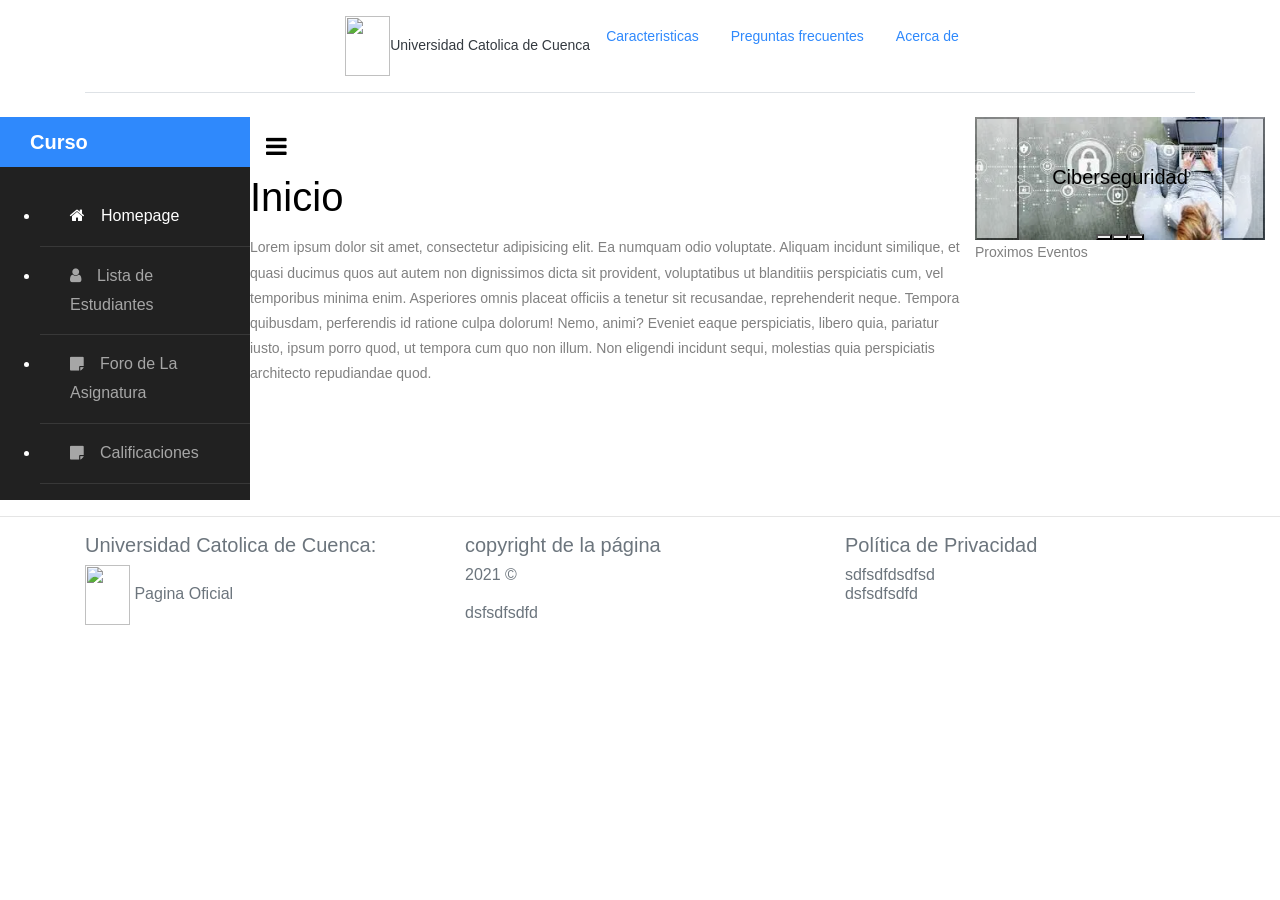
==== index2.html @ 528bb15d "commit 1 Traspaso del Proyecto a otro repositorio" ====
<!DOCTYPE html>
<html>

<head>
    <meta charset="utf-8">
    <meta http-equiv="X-UA-Compatible" content="IE=edge">
    <title></title>
    <meta name="description" content="">
    <meta name="viewport" content="width=device-width, initial-scale=1">
    <link rel="stylesheet" href="">
    <link rel="stylesheet" href="css/bootstrap.min.css">
    <script src="https://cdn.jsdelivr.net/npm/bootstrap@5.0.1/dist/js/bootstrap.bundle.min.js"
        integrity="sha384-gtEjrD/SeCtmISkJkNUaaKMoLD0//ElJ19smozuHV6z3Iehds+3Ulb9Bn9Plx0x4"
        crossorigin="anonymous"></script>
    <script src="js/jquery-1.12.4.js"> </script>
    <script src="js/jquery-3.6.0.js"> </script>
    <script src="js/jquery-ui.js"> </script>
    <script src="js/jquery.min.js"> </script>
    <link rel="stylesheet" href="css/jquery-ui.css">
    <script src="js/principal.js"> </script>
    <link rel="stylesheet" href="recursos/imagenes/">

    <link rel="stylesheet" href="https://stackpath.bootstrapcdn.com/font-awesome/4.7.0/css/font-awesome.min.css">
    <link rel="stylesheet" href="css/style.css">
    <style>
        .bd-placeholder-img {
            font-size: 1.125rem;
            text-anchor: middle;
            -webkit-user-select: none;
            -moz-user-select: none;
            user-select: none;
        }

        @media (min-width: 768px) {
            .bd-placeholder-img-lg {
                font-size: 3.5rem;
            }
        }
    </style>
    <link href="css/bootstrap-datetimepicker.min.css" rel="stylesheet">
    <script src="js/bootstrap-datetimepicker.min.js"></script>
</head>
<!-- ------------------------------------------------------------------------------------------------------------- -->

<body>
    <!-- Encabezado tttttttttttttttttttttttttttttttttttttttttttttttttttttttttttttttttttttttttttttttttttttttttttttt-->
    <div class="container">
        <header class="d-flex flex-wrap justify-content-center py-3 mb-4 border-bottom">
            <a href="/" class="d-flex align-items-center mb-3 mb-md-0 me-md-auto text-dark text-decoration-none">
                <svg class="bi me-2" width="40" height="32">
                    <use xlink:href="#bootstrap"></use>
                </svg>
                <span class="fs-4">
                    <font style="vertical-align: inherit;">
                        <font style="vertical-align: inherit;"><img
                                src="https://www.ucacue.edu.ec/wp-content/uploads/2020/08/favicon.png" height="60"
                                width="45">Universidad Catolica de Cuenca</font>
                    </font>
                </span>
            </a>

            <ul class="nav nav-pills">
                <li class="nav-item"><a href="#" class="nav-link">
                        <font style="vertical-align: inherit;">
                            <font style="vertical-align: inherit;">Caracteristicas</font>
                        </font>
                    </a></li>
                <li class="nav-item"><a href="#" class="nav-link">
                        <font style="vertical-align: inherit;">
                            <font style="vertical-align: inherit;">Preguntas frecuentes</font>
                        </font>
                    </a></li>
                <li class="nav-item"><a href="#" class="nav-link">
                        <font style="vertical-align: inherit;">
                            <font style="vertical-align: inherit;">Acerca de</font>
                        </font>
                    </a></li>
            </ul>
        </header>
    </div>

    <!-- ttttttttttttttttttttttttttttttttttttttttttttttttttttttttttttttttttttttttttttttttttttttttttttttttttttttttttttttttttttttttt -->
    <!-- Partes de Cada columna -->
    <!-- Izquierda -->
    <div class="wrapper d-flex align-items-stretch">
        <nav id="sidebar">
            <div class="custom-menu">
                <button type="button" id="sidebarCollapse" class="btn btn-primary">
                    <i class="fa fa-bars"></i>
                    <span class="sr-only">Toggle Menu</span>
                </button>
            </div>
            <h1><a  class="logo">Curso</a></h1>


            <ul  class="tabs">
                <li class="active"><a href="#tab1"><span class="fa fa-home mr-3"></span><span class="tab-text">Homepage   </span></a></li>
                <li><a href="#tab2"><span class="fa fa-user mr-3"></span><span class="tab-text">Lista de Estudiantes</span></a></li>
                <li><a href="#tab3"><span class="fa fa-sticky-note mr-3"></span><span class="tab-text">Foro de La Asignatura</span></a></li>
                <li><a href="#tab4"><span class="fa fa-sticky-note mr-3"></span><span class="tab-text">Calificaciones</span></a></li>


            </ul>
        </nav>

        <!-- Segunda Columna ffffffffffffffffffffffffffffffffffffffffffffffffffffffffffffffffffffffffffffffffffffffffff  -->

        <div class="wrap">

        <!--INFORMACION DE LA PAGINAAAAAAAAAA -->
            <div class="secciones" >
                <article id="tab1">
                    <br></br>
                    <h1>Inicio</h1>
                    <p>Lorem ipsum dolor sit amet, consectetur adipisicing elit. Ea numquam odio voluptate. Aliquam
                        incidunt similique, et quasi ducimus quos aut autem non dignissimos dicta sit provident,
                        voluptatibus ut blanditiis perspiciatis cum, vel temporibus minima enim. Asperiores omnis
                        placeat officiis a tenetur sit recusandae, reprehenderit neque. Tempora quibusdam, perferendis
                        id ratione culpa dolorum! Nemo, animi? Eveniet eaque perspiciatis, libero quia, pariatur iusto,
                        ipsum porro quod, ut tempora cum quo non illum. Non eligendi incidunt sequi, molestias quia
                        perspiciatis architecto repudiandae quod.</p>
                </article>
                <article id="tab2">
                    <br></br>
                    <h1>Nosotros</h1>
                    <p>Lorem ipsum dolor sit amet, consectetur adipisicing elit. Vel voluptates unde, consequuntur
                        aliquid architecto rem numquam expedita minima dolorem pariatur recusandae, eius quod quia
                        aspernatur id impedit, tenetur! Aspernatur incidunt molestiae dolores animi ea praesentium ipsam
                        tenetur voluptas cupiditate perspiciatis eum nihil, natus exercitationem libero earum fuga
                        dignissimos impedit numquam, quasi, placeat officiis voluptates, ad reprehenderit fugiat? Fugiat
                        aperiam et magni, molestiae, numquam consectetur vitae sapiente cupiditate totam laboriosam
                        voluptate obcaecati, aliquam placeat? Suscipit dolores fuga laudantium sed, qui magni iusto
                        dolore quia. Quis fugit exercitationem porro. Rerum nihil omnis recusandae ratione fuga alias
                        eligendi, earum sunt veritatis praesentium eum perspiciatis. Molestias deserunt, iure neque
                        animi quod! Impedit reprehenderit cumque, numquam velit quae cum eius quidem similique
                        laudantium hic deleniti!</p>
                </article>
                <article id="tab3">
                    <br></br>
                    <h1>Servicios</h1>
                    <p>Lorem ipsum dolor sit amet, consectetur adipisicing elit. Ea numquam odio voluptate. Aliquam
                        incidunt similique, et quasi ducimus quos aut autem non dignissimos dicta sit provident,
                        voluptatibus ut blanditiis perspiciatis cum, vel temporibus minima enim. Asperiores omnis
                        placeat officiis a tenetur sit recusandae, reprehenderit neque. Tempora quibusdam, perferendis
                        id ratione culpa dolorum! Nemo, animi?</p><br>
                    <p>Lorem ipsum dolor sit amet, consectetur adipisicing elit. Voluptatum dignissimos at esse, ipsum
                        rerum assumenda nisi obcaecati! Aliquam iure voluptatem incidunt, explicabo sit labore,
                        perferendis eius ad vel quia. Praesentium, doloribus. Quisquam provident nostrum totam itaque
                        debitis, minima, tempore dolores!</p>
                </article>
                <article id="tab4">
                    <br></br>
                    <h1>Blog</h1>
                    <p>Lorem ipsum dolor sit amet, consectetur adipisicing elit. Ea numquam odio voluptate. Aliquam
                        incidunt similique, et quasi ducimus quos aut autem non dignissimos dicta sit provident,
                        voluptatibus ut blanditiis perspiciatis cum, vel temporibus minima enim. Asperiores omnis
                        placeat officiis a tenetur sit recusandae, reprehenderit neque. Tempora quibusdam, perferendis
                        id ratione culpa dolorum! Nemo, animi? Eveniet eaque perspiciatis, libero quia, pariatur iusto,
                        ipsum porro quod, ut tempora cum quo non illum. Non eligendi incidunt sequi, molestias quia
                        perspiciatis architecto repudiandae quod.</p><br>
                    <p>Lorem ipsum dolor sit amet, consectetur adipisicing elit. Ullam ipsa ducimus amet at cumque sed
                        numquam, explicabo impedit optio quas iste aperiam quidem ipsam rerum libero voluptatibus
                        perferendis officiis voluptatum!</p>
                </article>
            </div>
        </div>


        <!-- Tercera Columna ffffffffffffffffffffffffffffffffffffffffffffffffffffffffffffffffffffffffffffffffffffffffff  -->
        <div class="col-3">
            <!-- Carrucel:  Links e Imagenes -->
            <div id="carouselExampleCaptions" class="carousel slide" data-bs-ride="carousel">
                <div class="carousel-indicators">
                    <button type="button" data-bs-target="#carouselExampleCaptions" data-bs-slide-to="0" class="active"
                        aria-current="true" aria-label="Slide 1"></button>
                    <button type="button" data-bs-target="#carouselExampleCaptions" data-bs-slide-to="1"
                        aria-label="Slide 2"></button>
                    <button type="button" data-bs-target="#carouselExampleCaptions" data-bs-slide-to="2"
                        aria-label="Slide 3"></button>
                </div>
                <div class="carousel-inner">
                    <div class="carousel-item active" data-bs-interval="10000">
                        <a href="http://r9.ieee.org/comsoc/wp-content/uploads/sites/68/2020/04/navarro_ciberseguridad_ciencia_2018.pdf"
                            target="_blank"><img
                                src="[data-uri]"
                                class="d-block w-100" alt="..."></a>
                        <div class="carousel-caption d-none d-md-block">
                            <h5>Ciberseguridad</h5>
                        </div>
                    </div>
                    <div class="carousel-item" data-bs-interval="2000">
                        <a href="https://ieeespain.org/jornadas-retos-actuales-de-la-inteligencia-artificial/"
                            target="_blank"><img
                                src="https://th.bing.com/th/id/R2881dcb4fbe09cc530b147bb36dc9d39?rik=8UO0qzrAP2SElg&riu=http%3a%2f%2fwww.freelogovectors.net%2fwp-content%2fuploads%2f2016%2f12%2fieee-logo.png&ehk=FY8N7XouFHcx4sfWXLQ4HYFet0PRuOhEe8bM0%2b4Hl4o%3d&risl=&pid=ImgRaw"
                                class="d-block w-100" alt="..."></a>
                        <div class="carousel-caption d-none d-md-block">
                        </div>
                    </div>
                    <div class="carousel-item">
                        <a href="https://2021.ieee-itsc.org/" target="_blank"><img
                                src="[data-uri]"
                                class="d-block w-100" alt="..."></a>
                        <div class="carousel-caption d-none d-md-block">
                            <h5">Conference IEEE on Intelligent Transportation</h5>
                        </div>
                    </div>
                </div>
                <button class="carousel-control-prev" type="button" data-bs-target="#carouselExampleCaptions"
                    data-bs-slide="prev">
                    <span class="carousel-control-prev-icon" aria-hidden="true"></span>
                    <span class="visually-hidden">Previous</span>
                </button>
                <button class="carousel-control-next" type="button" data-bs-target="#carouselExampleCaptions"
                    data-bs-slide="next">
                    <span class="carousel-control-next-icon" aria-hidden="true"></span>
                    <span class="visually-hidden">Next</span>
                </button>
            </div>
            <!-- Carrucel:  Links e Imagenes -->
            <h7>
                Proximos Eventos
            </h7>


        </div>
    </div>
    <!-- Fin Columnas ffffffffffffffffffffffffffffffffffffffffffffffffffffffffffffffffffffffffffffffffffffffffff  -->
    </div>
    </div>


    <script src="js/jquery.min.js"></script>
    <script src="js/popper.js"></script>
    <script src="js/bootstrap.min.js"></script>
    <script src="js/main.js"></script>
</body>

<footer>
    <hr>
    <div class="container">
        <div class="row">
            <div class="col-xs-12 col-md-4">
                <h6 class="text-muted lead">Universidad Catolica de Cuenca:</h6>
                <h6 class="text-muted">
                    <a href="https://www.ucacue.edu.ec/"><img
                            src="https://www.ucacue.edu.ec/wp-content/uploads/2020/08/favicon.png" height="60"
                            width="45"></a>
                    Pagina Oficial<br>

                </h6>

            </div>
            <div class="col-xs-12 col-md-4">
                <h6 class="text-muted lead">copyright de la página</h6>
                <h6 class="text-muted">

                    2021 ©<br><br>
                    dsfsdfsdfd<br>
                </h6>
            </div>
            <div class="col-xs-12 col-md-4">
                <h6 class="text-muted lead">Política de Privacidad</h6>
                <h6 class="text-muted">

                    sdfsdfdsdfsd<br>
                    dsfsdfsdfd<br>
                </h6>
            </div>
        </div>
    </div>
</footer>

</html>
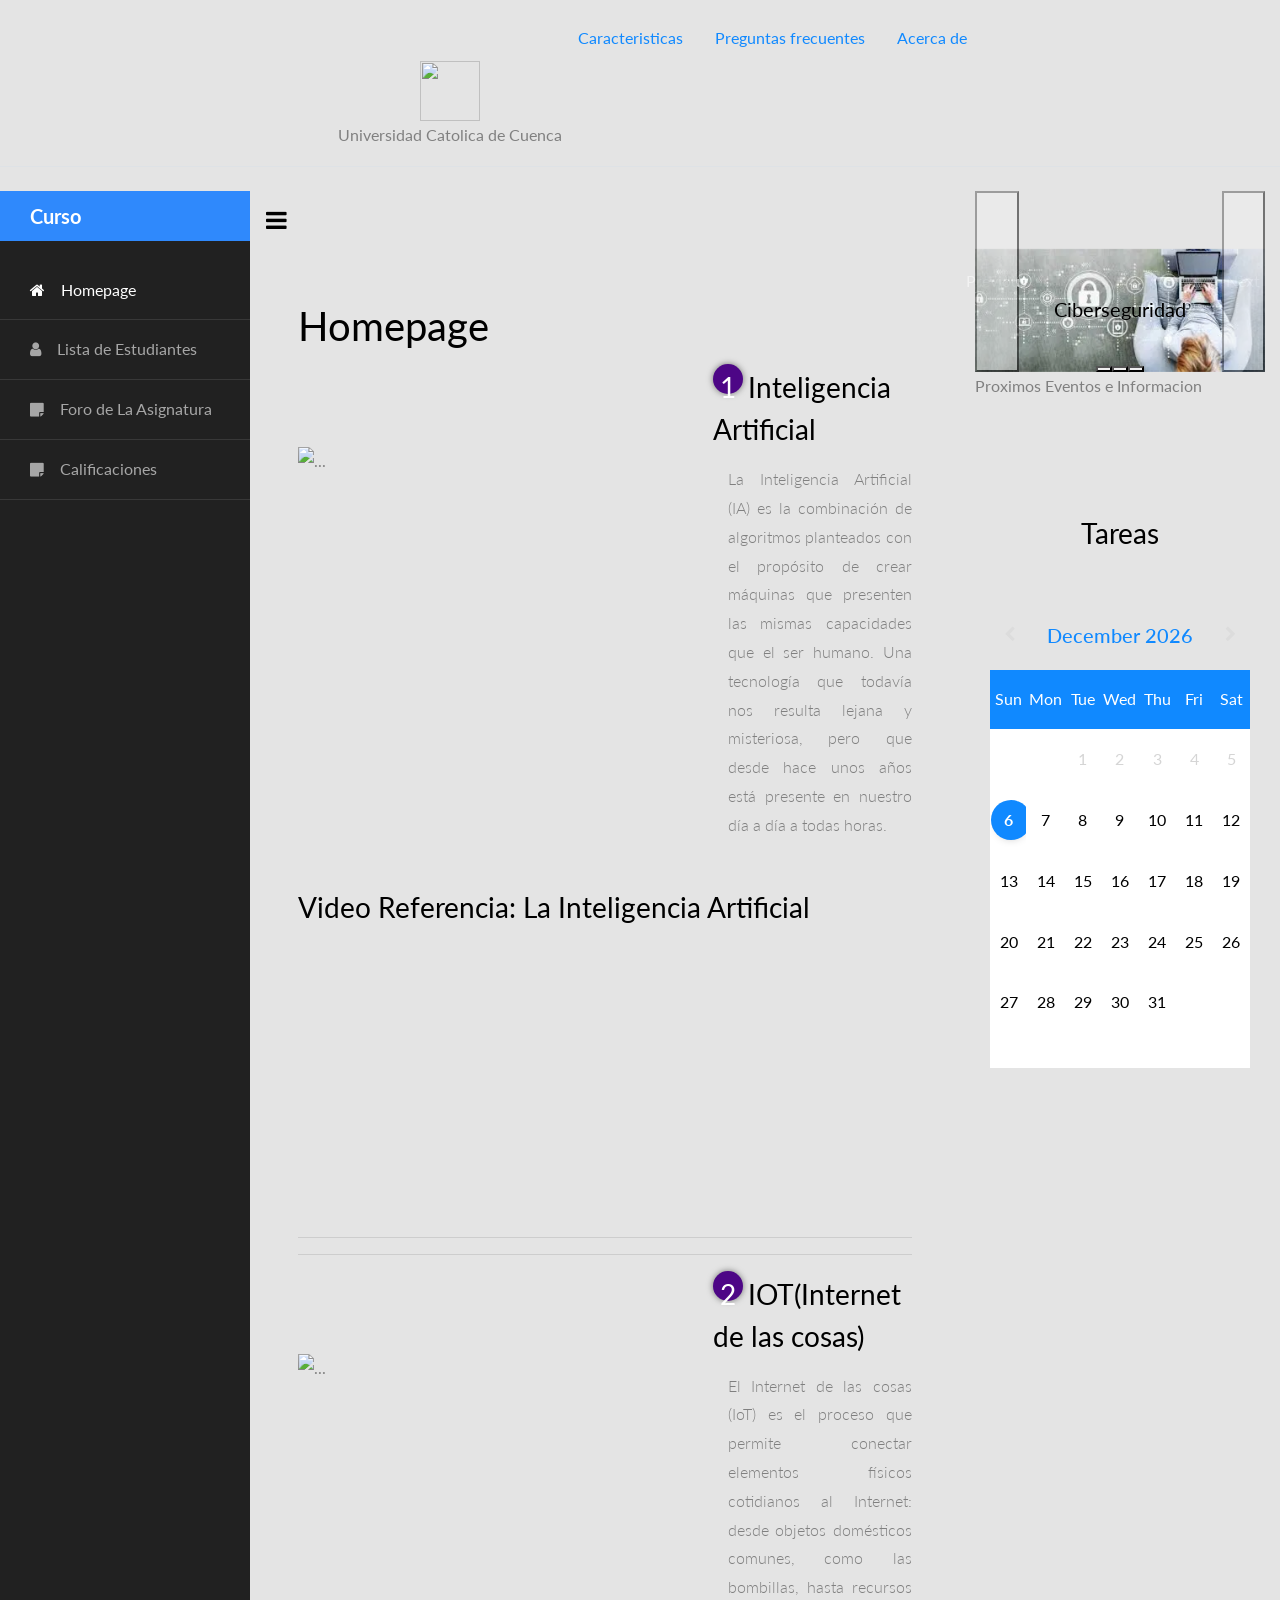
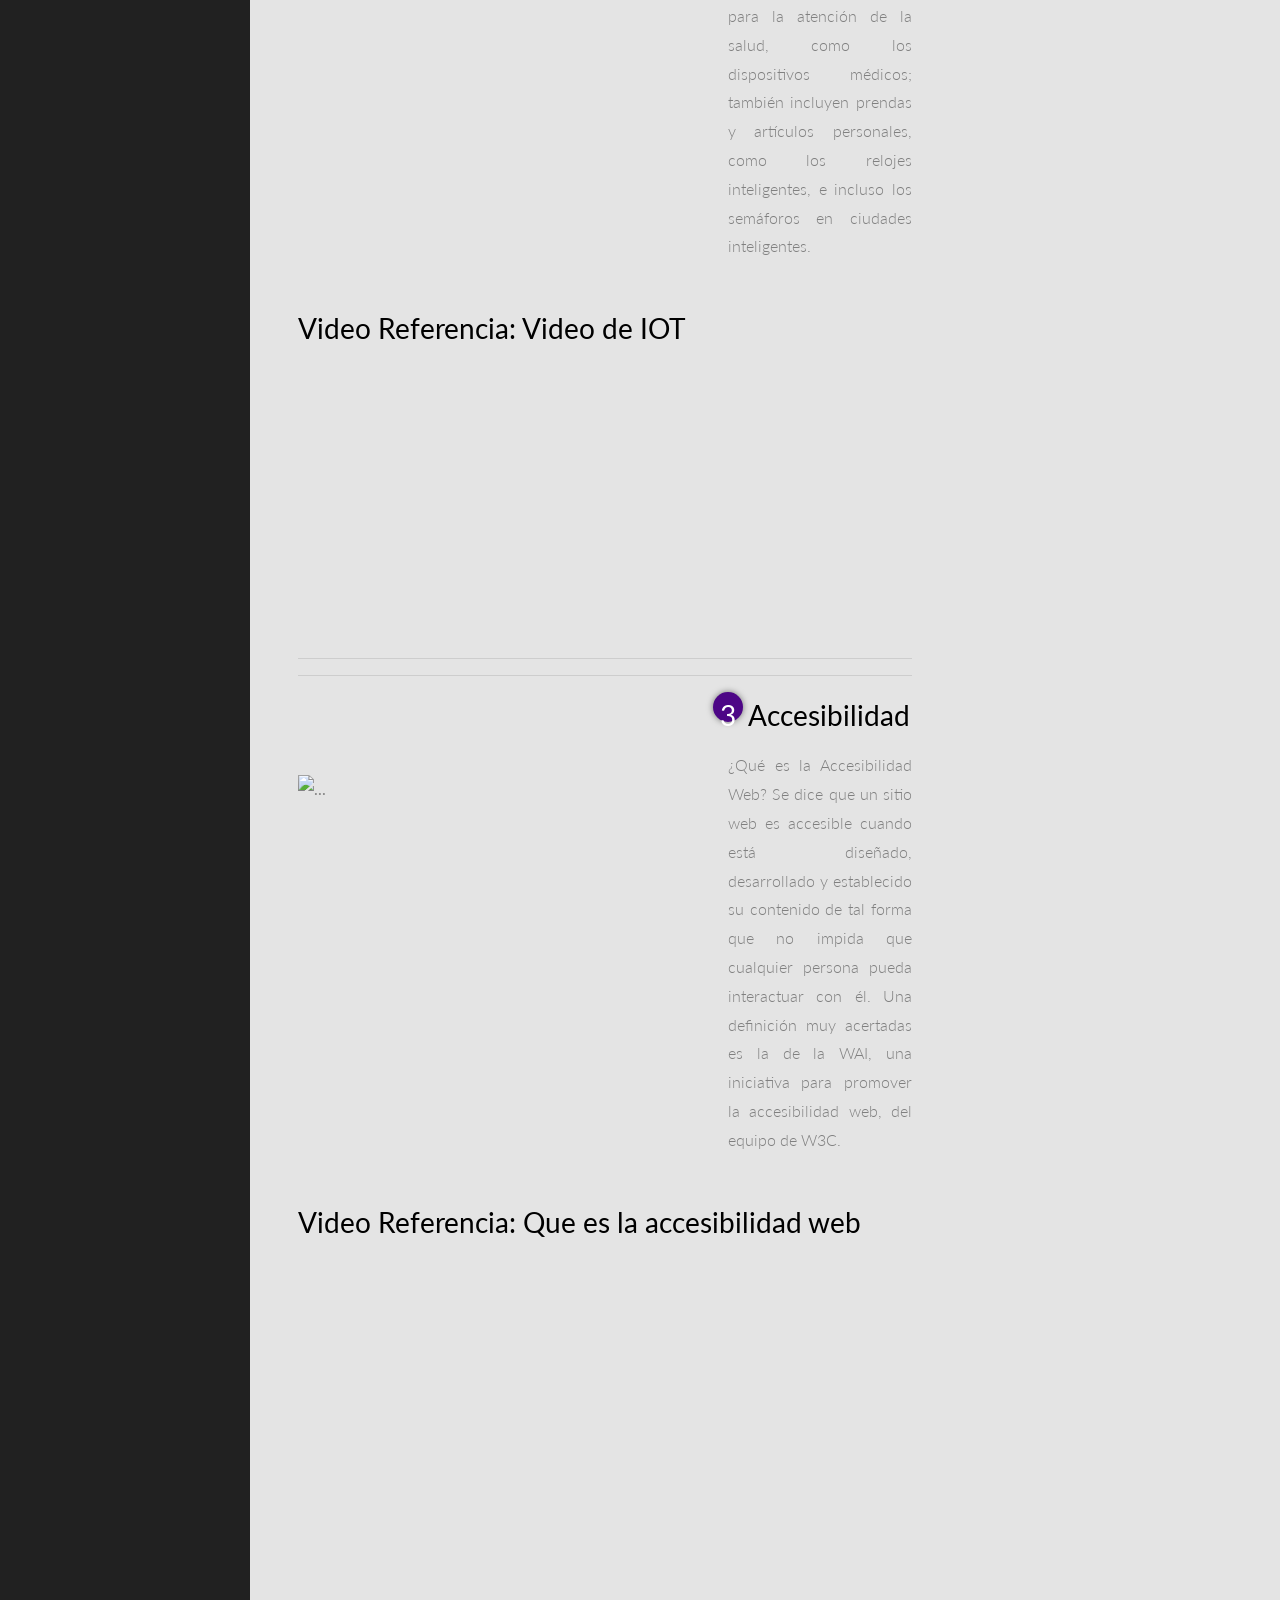
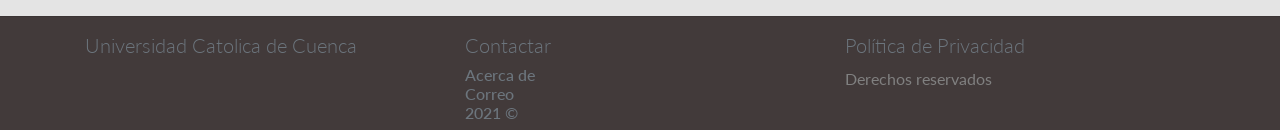
==== commit 80e76565: "commit 2 plus ultra" ====
--- a/index2.html
+++ b/index2.html
@@ -37,48 +37,66 @@
             }
         }
     </style>
-    <link href="css/bootstrap-datetimepicker.min.css" rel="stylesheet">
-    <script src="js/bootstrap-datetimepicker.min.js"></script>
+    <style>
+        img {
+            margin: 0 auto;
+            display: block;
+            margin-top: 20%;
+        }
+    </style>
+    <!--Repositorios de Calendario ------------------------------------------------------------------------------------------------------------- -->
+    <link href="https://fonts.googleapis.com/css?family=Lato:300,400,700&display=swap" rel="stylesheet">
+    <script src="js/mainc.js"></script>
+    <link rel="stylesheet" href="css/style2.css">
+    <!-- Repositorios de videos------------------------------------------------------------------------------------------------------------- -->
+    <link rel="stylesheet" href="css/style3.css">
+    <!-- ------------------------------------------------------------------------------------------------------------- -->
 </head>
 <!-- ------------------------------------------------------------------------------------------------------------- -->
+<style>
+    body{
+        background-color: rgb(228, 228, 228);
+    }
+</style>
 
 <body>
+    
     <!-- Encabezado tttttttttttttttttttttttttttttttttttttttttttttttttttttttttttttttttttttttttttttttttttttttttttttt-->
-    <div class="container">
-        <header class="d-flex flex-wrap justify-content-center py-3 mb-4 border-bottom">
-            <a href="/" class="d-flex align-items-center mb-3 mb-md-0 me-md-auto text-dark text-decoration-none">
-                <svg class="bi me-2" width="40" height="32">
-                    <use xlink:href="#bootstrap"></use>
-                </svg>
-                <span class="fs-4">
+
+    <header class="d-flex flex-wrap justify-content-center py-3 mb-4 border-bottom">
+        <a href="" class="d-flex align-items-center mb-3 mb-md-0 me-md-auto text-dark text-decoration-none">
+            <svg class="bi me-2" width="40" height="32">
+                <use xlink:href="#bootstrap"></use>
+            </svg>
+            <span class="fs-4">
+                <font style="vertical-align: inherit;">
+
+                    <a href="https://www.ucacue.edu.ec/"><img
+                            src="https://www.ucacue.edu.ec/wp-content/uploads/2020/08/favicon.png" height="60"
+                            width="60"></a>Universidad Catolica de Cuenca
+                </font>
+            </span>
+        </a>
+
+        <ul class="nav nav-pills">
+
+            <li class="nav-item"><a href="#" class="nav-link">
                     <font style="vertical-align: inherit;">
-                        <font style="vertical-align: inherit;"><img
-                                src="https://www.ucacue.edu.ec/wp-content/uploads/2020/08/favicon.png" height="60"
-                                width="45">Universidad Catolica de Cuenca</font>
+                        <font style="vertical-align: inherit;">Caracteristicas</font>
                     </font>
-                </span>
-            </a>
-
-            <ul class="nav nav-pills">
-                <li class="nav-item"><a href="#" class="nav-link">
-                        <font style="vertical-align: inherit;">
-                            <font style="vertical-align: inherit;">Caracteristicas</font>
-                        </font>
-                    </a></li>
-                <li class="nav-item"><a href="#" class="nav-link">
-                        <font style="vertical-align: inherit;">
-                            <font style="vertical-align: inherit;">Preguntas frecuentes</font>
-                        </font>
-                    </a></li>
-                <li class="nav-item"><a href="#" class="nav-link">
-                        <font style="vertical-align: inherit;">
-                            <font style="vertical-align: inherit;">Acerca de</font>
-                        </font>
-                    </a></li>
-            </ul>
-        </header>
-    </div>
-
+                </a></li>
+            <li class="nav-item"><a href="#" class="nav-link">
+                    <font style="vertical-align: inherit;">
+                        <font style="vertical-align: inherit;">Preguntas frecuentes</font>
+                    </font>
+                </a></li>
+            <li class="nav-item"><a href="#" class="nav-link">
+                    <font style="vertical-align: inherit;">
+                        <font style="vertical-align: inherit;">Acerca de</font>
+                    </font>
+                </a></li>
+        </ul>
+    </header>
     <!-- ttttttttttttttttttttttttttttttttttttttttttttttttttttttttttttttttttttttttttttttttttttttttttttttttttttttttttttttttttttttttt -->
     <!-- Partes de Cada columna -->
     <!-- Izquierda -->
@@ -90,16 +108,18 @@
                     <span class="sr-only">Toggle Menu</span>
                 </button>
             </div>
-            <h1><a  class="logo">Curso</a></h1>
-
-
-            <ul  class="tabs">
-                <li class="active"><a href="#tab1"><span class="fa fa-home mr-3"></span><span class="tab-text">Homepage   </span></a></li>
-                <li><a href="#tab2"><span class="fa fa-user mr-3"></span><span class="tab-text">Lista de Estudiantes</span></a></li>
-                <li><a href="#tab3"><span class="fa fa-sticky-note mr-3"></span><span class="tab-text">Foro de La Asignatura</span></a></li>
-                <li><a href="#tab4"><span class="fa fa-sticky-note mr-3"></span><span class="tab-text">Calificaciones</span></a></li>
-
-
+            <h1><a class="logo">Curso</a></h1>
+
+
+            <ul class="tabs list-unstyled components mb-5">
+                <li class="active"><a href="#tab1"><span class="fa fa-home mr-3"></span><span class="tab-text">Homepage
+                        </span></a></li>
+                <li><a href="#tab2"><span class="fa fa-user mr-3"></span><span class="tab-text">Lista de
+                            Estudiantes</span></a></li>
+                <li><a href="#tab3"><span class="fa fa-sticky-note mr-3"></span><span class="tab-text">Foro de La
+                            Asignatura</span></a></li>
+                <li><a href="#tab4"><span class="fa fa-sticky-note mr-3"></span><span
+                            class="tab-text">Calificaciones</span></a></li>
             </ul>
         </nav>
 
@@ -107,60 +127,473 @@
 
         <div class="wrap">
 
-        <!--INFORMACION DE LA PAGINAAAAAAAAAA -->
-            <div class="secciones" >
+            <!--INFORMACION DE LA PAGINAAAAAAAAAA -->
+            <div class="secciones p-4 p-md-5 pt-5">
                 <article id="tab1">
                     <br></br>
-                    <h1>Inicio</h1>
-                    <p>Lorem ipsum dolor sit amet, consectetur adipisicing elit. Ea numquam odio voluptate. Aliquam
-                        incidunt similique, et quasi ducimus quos aut autem non dignissimos dicta sit provident,
-                        voluptatibus ut blanditiis perspiciatis cum, vel temporibus minima enim. Asperiores omnis
-                        placeat officiis a tenetur sit recusandae, reprehenderit neque. Tempora quibusdam, perferendis
-                        id ratione culpa dolorum! Nemo, animi? Eveniet eaque perspiciatis, libero quia, pariatur iusto,
-                        ipsum porro quod, ut tempora cum quo non illum. Non eligendi incidunt sequi, molestias quia
-                        perspiciatis architecto repudiandae quod.</p>
+                    <h1>Homepage</h1>
+                    <section class="contenedor sobre-nosotros">
+                        <div class="contenedor-sobre-nosotros">
+                            <div class="carousel-inner">
+                                <div class="carousel-inner carousel-item active">
+                                    <img src="https://www.ingeniovirtual.com/wp-content/uploads/inteligencia-artificial-en-el-marketing.jpg"
+                                        class="d-block w-100" alt="...">
+                                </div>
+                            </div>
+
+                            <div class="contenido-textos">
+                                <h3><span>1</span>Inteligencia Artificial</h3>
+                                <p>La Inteligencia Artificial (IA) es la combinación de algoritmos planteados con el
+                                    propósito de crear máquinas que presenten las mismas capacidades que el ser humano.
+                                    Una tecnología que todavía nos resulta lejana y misteriosa, pero que desde hace unos
+                                    años está presente en nuestro día a día a todas horas.</p>
+                            </div>
+                        </div>
+                        <h3>Video Referencia: La Inteligencia Artificial</h3>
+                        <pre>
+                            <div class="”video-responsive”">
+                            <iframe  src="https://www.youtube.com/embed/wVTrXJzZjDA" frameborder="0" allowfullscreen="allowfullscreen"></iframe>
+                            </div>
+                        </pre>
+                    </section>
+                    <hr>
+                    <hr>
+                    <section class="contenedor sobre-nosotros">
+                        <div class="contenedor-sobre-nosotros">
+                            <div class="carousel-inner">
+                                <div class="carousel-inner carousel-item active">
+                                    <img src="http://static1.squarespace.com/static/53aadf1de4b0a0a817640cca/58de71662994caa7c7bc193b/5ac3e452758d462878e5dd5e/1522874588731/bigstock-Internet-Of-Things-Layout-Iot-194210287.jpg?format=1500w"
+                                        class="d-block w-100" alt="...">
+                                </div>
+                            </div>
+
+                            <div class="contenido-textos">
+                                <h3><span>2</span>IOT(Internet de las cosas)</h3>
+                                <p>El Internet de las cosas (IoT) es el proceso que permite conectar elementos
+                                    físicos cotidianos al Internet: desde objetos domésticos comunes, como las
+                                    bombillas, hasta recursos para la atención de la salud, como los dispositivos
+                                    médicos; también incluyen prendas y artículos personales, como los relojes
+                                    inteligentes, e incluso los semáforos en ciudades inteligentes.</p>
+                            </div>
+                        </div>
+                        <h3>Video Referencia: Video de IOT</h3>
+                        <pre>
+                            <div class="”video-responsive”">
+                            <iframe  src="https://www.youtube.com/embed/gV7l2YOSOQ4" frameborder="0" allowfullscreen="allowfullscreen"></iframe>
+                            </div>
+                        </pre>
+                    </section>
+                    <hr>
+                    <hr>
+                    <section class="contenedor sobre-nosotros">
+                        <div class="contenedor-sobre-nosotros">
+                            <div class="carousel-inner">
+                                <div class="carousel-inner carousel-item active">
+                                    <img src="https://blog.ida.cl/wp-content/uploads/sites/5/2019/03/Usabilidad-y-accesibilidad.png"
+                                        class="d-block w-100" alt="...">
+                                </div>
+                            </div>
+
+                            <div class="contenido-textos">
+                                <h3><span>3</span>Accesibilidad</h3>
+                                <p>¿Qué es la Accesibilidad Web?
+                                    Se dice que un sitio web es accesible cuando está diseñado, desarrollado y
+                                    establecido su contenido de tal forma que no impida que cualquier persona pueda
+                                    interactuar con él. Una definición muy acertadas es la de la WAI, una iniciativa
+                                    para promover la
+                                    accesibilidad web, del equipo de W3C.
+                                </p>
+                            </div>
+                        </div>
+                        <h3>Video Referencia: Que es la accesibilidad web</h3>
+                        <pre>
+                            <div class="”video-responsive”">
+                            <iframe  src="https://www.youtube.com/embed/wOL0aHyaW2I" frameborder="0" allowfullscreen="allowfullscreen"></iframe>
+                            </div>
+                        </pre>
+                    </section>
+
                 </article>
+                <!--INFORMACION DE LA PAGINAAAAAAAAAA----------------------------------------------------------- -->
                 <article id="tab2">
                     <br></br>
-                    <h1>Nosotros</h1>
-                    <p>Lorem ipsum dolor sit amet, consectetur adipisicing elit. Vel voluptates unde, consequuntur
-                        aliquid architecto rem numquam expedita minima dolorem pariatur recusandae, eius quod quia
-                        aspernatur id impedit, tenetur! Aspernatur incidunt molestiae dolores animi ea praesentium ipsam
-                        tenetur voluptas cupiditate perspiciatis eum nihil, natus exercitationem libero earum fuga
-                        dignissimos impedit numquam, quasi, placeat officiis voluptates, ad reprehenderit fugiat? Fugiat
-                        aperiam et magni, molestiae, numquam consectetur vitae sapiente cupiditate totam laboriosam
-                        voluptate obcaecati, aliquam placeat? Suscipit dolores fuga laudantium sed, qui magni iusto
-                        dolore quia. Quis fugit exercitationem porro. Rerum nihil omnis recusandae ratione fuga alias
-                        eligendi, earum sunt veritatis praesentium eum perspiciatis. Molestias deserunt, iure neque
-                        animi quod! Impedit reprehenderit cumque, numquam velit quae cum eius quidem similique
-                        laudantium hic deleniti!</p>
+                    
+                    <section class="clientes contenedor">
+                        <h2 class="titulo">LISTA DE ESTUDIANTES</h2>
+                        <br></br>
+                        <div class="cards">
+                            <div class="card">
+                                <img src="https://th.bing.com/th/id/OIP.KslEvOZ2CFCLvEW7fDcmyAHaHa?pid=ImgDet&rs=1"
+                                    alt="">
+                                <div class="contenido-texto-card">
+                                    <h4>Andres Carrion</h4>
+                                    <p>sebascb16@yahoo.com</p>
+                                    <button>Enviar Mensaje</button>
+                                </div>
+                            </div>
+                            <div class="card">
+                                <img src="https://th.bing.com/th/id/OIP.KslEvOZ2CFCLvEW7fDcmyAHaHa?pid=ImgDet&rs=1"
+                                    alt="">
+                                <div class="contenido-texto-card">
+                                    <h4>Ismael Peralta</h4>
+                                    <p>sebascb16@yahoo.com</p>
+                                    <button>Enviar Mensaje</button>
+                                </div>
+                            </div>
+
+                        </div>
+                    </section>
+
+                    <section class="clientes contenedor">
+                        <br></br>
+                        <div class="cards">
+                            <div class="card">
+                                <img src="https://th.bing.com/th/id/OIP.KslEvOZ2CFCLvEW7fDcmyAHaHa?pid=ImgDet&rs=1"
+                                    alt="">
+                                <div class="contenido-texto-card">
+                                    <h4>Luis Santacruz</h4>
+                                    <p>sebascb16@yahoo.com</p>
+                                    <button>Enviar Mensaje</button>
+                                </div>
+                            </div>
+                            <div class="card">
+                                <img src="https://th.bing.com/th/id/OIP.KslEvOZ2CFCLvEW7fDcmyAHaHa?pid=ImgDet&rs=1"
+                                    alt="">
+                                <div class="contenido-texto-card">
+                                    <h4> Patricia Pañora</h4>
+                                    <p>sebascb16@yahoo.com</p>
+                                    <button>Enviar Mensaje</button>
+                                </div>
+                            </div>
+
+                        </div>
+                    </section>
+                    <section class="clientes contenedor">
+
+                        <br></br>
+                        <div class="cards">
+                            <div class="card">
+                                <img src="https://th.bing.com/th/id/OIP.KslEvOZ2CFCLvEW7fDcmyAHaHa?pid=ImgDet&rs=1"
+                                    alt="">
+                                <div class="contenido-texto-card">
+                                    <h4>Adriana Ulloa
+                                    </h4>
+                                    <p>sebascb16@yahoo.com</p>
+                                    <button>Enviar Mensaje</button>
+                                </div>
+                            </div>
+                            <div class="card">
+                                <img src="https://th.bing.com/th/id/OIP.KslEvOZ2CFCLvEW7fDcmyAHaHa?pid=ImgDet&rs=1"
+                                    alt="">
+                                <div class="contenido-texto-card">
+                                    <h4>
+
+                                        Gustavo Lozada</h4>
+                                    
+                                    <p>sebascb16@yahoo.com</p>
+                                    <button>Enviar Mensaje</button>
+                                </div>
+                            </div>
+
+                        </div>
+                    </section>
+                    <section class="clientes contenedor">
+
+                        <br></br>
+                        <div class="cards">
+                            <div class="card">
+                                <img src="https://th.bing.com/th/id/OIP.KslEvOZ2CFCLvEW7fDcmyAHaHa?pid=ImgDet&rs=1"
+                                    alt="">
+                                <div class="contenido-texto-card">
+                                    <h4>
+
+                                        Bryam Pinos</h4>
+                                    <p>sebascb16@yahoo.com</p>
+                                    <button>Enviar Mensaje</button>
+                                </div>
+                            </div>
+                            <div class="card">
+                                <img src="https://th.bing.com/th/id/OIP.KslEvOZ2CFCLvEW7fDcmyAHaHa?pid=ImgDet&rs=1"
+                                    alt="">
+                                <div class="contenido-texto-card">
+                                    <h4>
+
+                                        Marlon Avila</h4>
+                                    <p>sebascb16@yahoo.com</p>
+                                    <button>Enviar Mensaje</button>
+                                </div>
+                            </div>
+
+                        </div>
+                    </section>
+                    <section class="clientes contenedor">
+
+                        <br></br>
+                        <div class="cards">
+                            <div class="card">
+                                <img src="https://th.bing.com/th/id/OIP.KslEvOZ2CFCLvEW7fDcmyAHaHa?pid=ImgDet&rs=1"
+                                    alt="">
+                                <div class="contenido-texto-card">
+                                    <h4>
+
+                                        Yanel Aviles </h4>
+                                    <p>sebascb16@yahoo.com</p>
+                                    <button>Enviar Mensaje</button>
+                                </div>
+                            </div>
+                            <div class="card">
+                                <img src="https://th.bing.com/th/id/OIP.KslEvOZ2CFCLvEW7fDcmyAHaHa?pid=ImgDet&rs=1"
+                                    alt="">
+                                <div class="contenido-texto-card">
+                                    <h4>Diego Iglesias
+                                    </h4>
+                                    <p>sebascb16@yahoo.com</p>
+                                    <button>Enviar Mensaje</button>
+                                </div>
+                            </div>
+
+                        </div>
+                    </section>
+
+                    <section class="clientes contenedor">
+                        
+                        <div class="cards">
+                            <div class="card">
+                                <img src="https://th.bing.com/th/id/OIP.KslEvOZ2CFCLvEW7fDcmyAHaHa?pid=ImgDet&rs=1" alt="">
+                                <div class="contenido-texto-card">
+                                    <h4>Name</h4>
+                                    <p>Lorem ipsum dolor sit amet consectetur adipisicing elit. Vitae, sapiente!</p>
+                                </div>
+                            </div>
+                            <div class="card">
+                                <img src="" alt="">
+                                <div class="contenido-texto-card">
+                                    <h4>Name</h4>
+                                    <p>Lorem ipsum dolor sit amet consectetur adipisicing elit. Vitae, sapiente!</p>
+                                </div>
+                            </div>
+                        </div>
+
                 </article>
                 <article id="tab3">
                     <br></br>
-                    <h1>Servicios</h1>
-                    <p>Lorem ipsum dolor sit amet, consectetur adipisicing elit. Ea numquam odio voluptate. Aliquam
-                        incidunt similique, et quasi ducimus quos aut autem non dignissimos dicta sit provident,
-                        voluptatibus ut blanditiis perspiciatis cum, vel temporibus minima enim. Asperiores omnis
-                        placeat officiis a tenetur sit recusandae, reprehenderit neque. Tempora quibusdam, perferendis
-                        id ratione culpa dolorum! Nemo, animi?</p><br>
-                    <p>Lorem ipsum dolor sit amet, consectetur adipisicing elit. Voluptatum dignissimos at esse, ipsum
-                        rerum assumenda nisi obcaecati! Aliquam iure voluptatem incidunt, explicabo sit labore,
-                        perferendis eius ad vel quia. Praesentium, doloribus. Quisquam provident nostrum totam itaque
-                        debitis, minima, tempore dolores!</p>
+                    <h1><strong>Foro de Asignatura</strong></h1>
+                    <p>Espacio utilizado para presentar los foros en los cuales se participo y su respectiva fecha de
+                        entrega:</p>
+                    <div class="container">
+                        <h1>Listados de Temas</h1>
+                        <div class="row">
+                            <div class="col-7">
+                                <strong>Tema</strong>
+                            </div>
+                            <div class="col-5">
+                                <strong>Fecha de Entrega</strong>
+                            </div>
+                        </div>
+                        <div class="row">
+                            <div class="col-7">
+                                Foro de Investigacion de Lineamientos de la Programación
+                            </div>
+                            <div class="col-5">
+                                Entregado 01/06/2021
+                            </div>
+                        </div>
+                        <div class="row">
+                            <div class="col-7">
+                                Foro de Fundamentos de la Programación
+                            </div>
+                            <div class="col-5">
+                                Entregado 03/06/2021
+                            </div>
+                        </div>
+                        <div class="row">
+                            <div class="col-7">
+                                Foro de Socialización del Silabo
+                            </div>
+                            <div class="col-5">
+                                Entregado 05/06/2021
+                            </div>
+                        </div>
+                        <div class="row">
+                            <div class="col-7">
+                                Foro de Investigacion de Lenguajes de Programación
+                            </div>
+                            <div class="col-5">
+                                Entregado 10/06/2021
+                            </div>
+                        </div>
+                        <div class="row">
+                            <div class="col-7">
+                                Foro de Implementación de Medidas de Bioseguridad
+                            </div>
+                            <div class="col-5">
+                                Entregado 22/06/2021
+                            </div>
+                        </div>
+                    </div>
                 </article>
                 <article id="tab4">
                     <br></br>
-                    <h1>Blog</h1>
-                    <p>Lorem ipsum dolor sit amet, consectetur adipisicing elit. Ea numquam odio voluptate. Aliquam
-                        incidunt similique, et quasi ducimus quos aut autem non dignissimos dicta sit provident,
-                        voluptatibus ut blanditiis perspiciatis cum, vel temporibus minima enim. Asperiores omnis
-                        placeat officiis a tenetur sit recusandae, reprehenderit neque. Tempora quibusdam, perferendis
-                        id ratione culpa dolorum! Nemo, animi? Eveniet eaque perspiciatis, libero quia, pariatur iusto,
-                        ipsum porro quod, ut tempora cum quo non illum. Non eligendi incidunt sequi, molestias quia
-                        perspiciatis architecto repudiandae quod.</p><br>
-                    <p>Lorem ipsum dolor sit amet, consectetur adipisicing elit. Ullam ipsa ducimus amet at cumque sed
-                        numquam, explicabo impedit optio quas iste aperiam quidem ipsam rerum libero voluptatibus
-                        perferendis officiis voluptatum!</p>
+                    <h1>Calificaciones</h1>
+                    <p>Las calificaciones de los estudiante sera presentada de manera secuencial en la tabla a
+                        continuacion:</p>
+
+                    <div class="container">
+                        <div class="row">
+                            <div class="col-3">
+                                <strong>Estudiante</strong>
+                            </div>
+                            <div class="col-3">
+                                <strong>Actividad 1</strong>
+                            </div>
+                            <div class="col-3">
+                                <strong>Actividad 2</strong>
+                            </div>
+                            <div class="col-3">
+                                <strong>Actividad 3</strong>
+                            </div>
+                        </div>
+                        <div class="row">
+                            <div class="col-3">
+                                <strong>LUIS FERNANDO SANTACRUZ ERRAEZ</strong>
+                            </div>
+                            <div class="col-3">
+                                10
+                            </div>
+                            <div class="col-3">
+                                10
+                            </div>
+                            <div class="col-3">
+                                10
+                            </div>
+                        </div>
+                        <div class="row">
+                            <div class="col-3">
+                                <strong>DARWIN ISMAEL PERALTA SAGUAY</strong>
+                            </div>
+                            <div class="col-3">
+                                10
+                            </div>
+                            <div class="col-3">
+                                10
+                            </div>
+                            <div class="col-3">
+                                10
+                            </div>
+                        </div>
+                        <div class="row">
+                            <div class="col-3">
+                                <strong>SEBASTIAN ALEJANDRO CARRION BRAVO</strong>
+                            </div>
+                            <div class="col-3">
+                                10
+                            </div>
+                            <div class="col-3">
+                                10
+                            </div>
+                            <div class="col-3">
+                                10
+                            </div>
+                        </div>
+                        <div class="row">
+                            <div class="col-3">
+                                <strong>PATRICIA ELIZABETH RODRIGUEZ PAÑORA</strong>
+                            </div>
+                            <div class="col-3">
+                                7
+                            </div>
+                            <div class="col-3">
+                                8
+                            </div>
+                            <div class="col-3">
+                                9
+                            </div>
+                        </div>
+                        <div class="row">
+                            <div class="col-3">
+                                <strong>ADRIANA FERNANDA ULLOA CASTRO</strong>
+                            </div>
+                            <div class="col-3">
+                                5
+                            </div>
+                            <div class="col-3">
+                                6
+                            </div>
+                            <div class="col-3">
+                                8
+                            </div>
+                        </div>
+                        <div class="row">
+                            <div class="col-3">
+                                <strong>DIEGO MARCELO IGLESIAS ARGUDO</strong>
+                            </div>
+                            <div class="col-3">
+                                10
+                            </div>
+                            <div class="col-3">
+                                8
+                            </div>
+                            <div class="col-3">
+                                0
+                            </div>
+                        </div>
+                        <div class="row">
+                            <div class="col-3">
+                                <strong>WILLIAN MARCELO PERALTA IZQUIERDO</strong>
+                            </div>
+                            <div class="col-3">
+                                0
+                            </div>
+                            <div class="col-3">
+                                10
+                            </div>
+                            <div class="col-3">
+                                5
+                            </div>
+                        </div>
+                        <div class="row">
+                            <div class="col-3">
+                                <strong>YANEL ALEXANDRA AVILES VALVERDE</strong>
+                            </div>
+                            <div class="col-3">
+                                9
+                            </div>
+                            <div class="col-3">
+                                10
+                            </div>
+                            <div class="col-3">
+                                2
+                            </div>
+                        </div>
+                        <div class="row">
+                            <div class="col-3">
+                                <strong>MARLON ANTONIO AVILA ALARCON</strong>
+                            </div>
+                            <div class="col-3">
+                                8
+                            </div>
+                            <div class="col-3">
+                                5
+                            </div>
+                            <div class="col-3">
+                                4
+                            </div>
+                        </div>
+                        <div class="row">
+                            <div class="col-3">
+                                <strong>BRYAM ANDRES PINOS CHACA</strong>
+                            </div>
+                            <div class="col-3">
+                                2
+                            </div>
+                            <div class="col-3">
+                                10
+                            </div>
+                            <div class="col-3">
+                                7
+                            </div>
+                        </div>
+                    </div>
                 </article>
             </div>
         </div>
@@ -216,11 +649,34 @@
                     <span class="visually-hidden">Next</span>
                 </button>
             </div>
-            <!-- Carrucel:  Links e Imagenes -->
+            <!-- Calendario -->
             <h7>
-                Proximos Eventos
+                Proximos Eventos e Informacion
             </h7>
-
+            <section class="ftco-section">
+                <div class="container">
+                    <div class="row justify-content-center">
+                        <div class="col-md-6 text-center mb-5">
+                            <h2 class="heading-section">Tareas</h2>
+                        </div>
+                    </div>
+                    <div class="row">
+                        <div class="col-md-12">
+                            <div class="calendar calendar-first" id="calendar_first">
+                                <div class="calendar_header">
+                                    <button class="switch-month switch-left"> <i
+                                            class="fa fa-chevron-left"></i></button>
+                                    <h2></h2>
+                                    <button class="switch-month switch-right"> <i
+                                            class="fa fa-chevron-right"></i></button>
+                                </div>
+                                <div class="calendar_weekdays"></div>
+                                <div class="calendar_content"></div>
+                            </div>
+                        </div>
+                    </div>
+                </div>
+            </section>
 
         </div>
     </div>
@@ -240,31 +696,26 @@
     <div class="container">
         <div class="row">
             <div class="col-xs-12 col-md-4">
-                <h6 class="text-muted lead">Universidad Catolica de Cuenca:</h6>
+                <h6 class="text-muted lead">Universidad Catolica de Cuenca</h6>
+
+
+            </div>
+            <div class="col-xs-12 col-md-4" id="copyright">
+                <h6 class="text-muted lead">Contactar</h6>
                 <h6 class="text-muted">
-                    <a href="https://www.ucacue.edu.ec/"><img
-                            src="https://www.ucacue.edu.ec/wp-content/uploads/2020/08/favicon.png" height="60"
-                            width="45"></a>
-                    Pagina Oficial<br>
-
-                </h6>
-
-            </div>
-            <div class="col-xs-12 col-md-4">
-                <h6 class="text-muted lead">copyright de la página</h6>
-                <h6 class="text-muted">
-
-                    2021 ©<br><br>
-                    dsfsdfsdfd<br>
+                    Acerca de<br>
+                    Correo<br>
+                    2021 ©<br>
+
                 </h6>
             </div>
             <div class="col-xs-12 col-md-4">
                 <h6 class="text-muted lead">Política de Privacidad</h6>
                 <h6 class="text-muted">
 
-                    sdfsdfdsdfsd<br>
-                    dsfsdfsdfd<br>
                 </h6>
+                Derechos reservados
+                <br>
             </div>
         </div>
     </div>
--- a/css/style3.css
+++ b/css/style3.css
@@ -0,0 +1,328 @@
+main .sobre-nosotros{
+    padding: 30px 0 60px 0;
+}
+.contenedor-sobre-nosotros{
+    display: flex;
+    justify-content: space-evenly;
+}
+
+.imagen-about-us{
+    width: 48%;
+}
+
+.sobre-nosotros .contenido-textos{
+    width: 48%;
+}
+
+.contenido-textos h3{
+    margin-bottom: 15px;
+}
+
+.contenido-textos h3 span{
+    background: #4d0686;
+    color: #fff;
+    border-radius: 50%;
+    display: inline-block;
+    text-align: center;
+    width: 30px;
+    height: 30px;
+    padding: 2px;
+    box-shadow: 0 0 6px 0 rgba(0, 0, 0, .5);
+    margin-right: 5px;
+}
+
+.contenido-textos p{
+    padding: 0px 0px 30px 15px;
+    font-weight: 300;
+    text-align: justify;
+}
+
+/* Galeria */
+
+
+.portafolio{
+    background: #f2f2f2;
+}
+
+.galeria-port{
+    display: flex;
+    justify-content: space-evenly;
+    flex-wrap: wrap;
+}
+
+.imagen-port{
+    width: 24%;
+    margin-bottom: 10px;
+    overflow: hidden;
+    position: relative;
+    cursor: pointer;
+    box-shadow: 0 0 6px 0 rgba(0, 0, 0, .5);
+}
+
+.imagen-port > img{
+    width: 100%;
+    height: 100%;
+    object-fit: cover;
+    display: block;
+}
+
+.hover-galeria{
+    position: absolute;
+    width: 100%;
+    height: 100%;
+    top: 0;
+    transform: scale(0);
+    background: hsla(273,91%,27%, 0.7);
+    transition: transform .5s;
+    display: flex;
+    justify-content: center;
+    align-items: center;
+    flex-direction: column;
+}
+
+.hover-galeria img{
+    width: 50px;
+}
+
+.hover-galeria p{
+    color: #fff;
+}
+
+.imagen-port:hover .hover-galeria{
+    transform: scale(1);
+}
+
+/* Clients */
+
+.cards{
+    display: flex;
+    justify-content: space-evenly;
+}
+
+.cards .card{
+    background: #f56767;
+    display: flex;
+    width: 45%;
+    height: 350px;
+    align-items: center;
+    justify-content: space-evenly;
+    border-radius: 5px;
+    box-shadow: 0 0 6px 0 rgba(0, 0, 0, 0.6);
+}
+
+.cards .card img{
+    width: 100px;
+    height: 100px;
+    object-fit: cover;
+    border: 3px solid #fff;
+    border-radius: 50%;
+    display: block;
+}
+
+.cards .card > .contenido-texto-card{
+    width: 60%;
+    color: #fff;
+}
+
+.cards .card > .contenido-texto-card p{
+    font-weight: 300;
+    padding-top: 5px;
+}
+
+/*  Our team */
+
+.about-services{
+    background: #f2f2f2;
+    padding-bottom: 30px;
+}
+
+
+.servicio-cont{
+    display:flex;
+    justify-content: space-between;
+    align-items: center;
+}
+
+.servicio-ind{
+    width: 28%;
+    text-align: center;
+}
+
+.servicio-ind img{
+    width: 90%;
+}
+
+.servicio-ind h3{
+    margin: 10px 0;
+}
+
+.servicio-ind p{
+    font-weight: 300;
+    text-align: justify;
+}
+
+/* footer */
+
+footer{
+    background: rgb(66, 58, 58);
+    
+   
+   
+}
+
+.contenedor-footer{
+    display: flex;
+    width: 90%;
+    justify-content: space-evenly;
+    margin: auto;
+    padding-bottom: 50px;
+    border-bottom: 1px solid #ccc;
+}
+
+.content-foo{
+    text-align: center;
+}
+
+.content-foo h4{
+    color: #fff;
+    border-bottom: 3px solid #af20d3;
+    padding-bottom: 5px;
+    margin-bottom: 10px;
+}
+
+.content-foo p{
+    color: #ccc;
+}
+
+.titulo-final{
+    text-align: center;
+    font-size: 24px;
+    margin: 20px 0 0 0;
+    
+}
+
+@media screen and (max-width:900px){
+    
+
+    .contenedor-sobre-nosotros{
+        flex-direction: column;
+        justify-content: center;
+        align-items: center;
+    }
+
+    .sobre-nosotros .contenido-textos{
+        width: 90%;
+    }
+
+    .imagen-about-us{
+        width: 90%;
+    }
+
+    /* Galeria */
+
+    .imagen-port{
+        width: 44%;
+    }
+
+    /* Clientes */
+
+    .cards{
+        flex-direction: column;
+        justify-content: center;
+        align-items: center;
+    }
+
+    .cards .card{
+        width: 90%;
+    }
+
+    .cards .card:first-child{
+        margin-bottom: 30px;
+    }
+
+    /* servicios */
+
+    .servicio-cont{
+        justify-content: center;
+        flex-direction: column;
+    }
+
+    .servicio-ind{
+        width: 100%;
+        text-align: center;
+    }
+
+    .servicio-ind:nth-child(1), .servicio-ind:nth-child(2){
+        margin-bottom: 60px;
+    }
+
+    .servicio-ind img{
+        width: 90%;
+    }
+}
+
+@media screen and (max-width:500px){
+    
+
+    .textos-header h1{
+        font-size: 35px;
+    }
+
+    .textos-header h2{
+        font-size: 20px;
+    }
+
+    /* ABOUT US */
+
+    .imagen-about-us{
+        margin-bottom: 60px;
+        width: 99%;
+    }
+
+    .sobre-nosotros .contenido-textos{
+        width: 95%;
+    }
+
+    /* Galeria */
+
+    .imagen-port{
+        width: 95%;
+    }
+
+    /* Clients */
+
+    .cards .card{
+        height: 450px;
+        display: flex;
+        flex-direction: column;
+        align-items: center;
+    }
+
+    .cards .card img{
+        width: 90px;
+        height: 90px;
+    }
+
+    /* Footer */
+
+    
+
+    .content-foo{
+        margin-bottom: 0px;
+        text-align: center;
+    }
+
+    .content-foo h4{
+        border: none;
+    }
+
+    .content-foo p{
+        color: #ccc;
+        border-bottom: 1px solid #f2f2f2;
+        padding-bottom: 0px;
+    }
+
+    .titulo-final{
+        font-size: 0px;
+    }
+    }
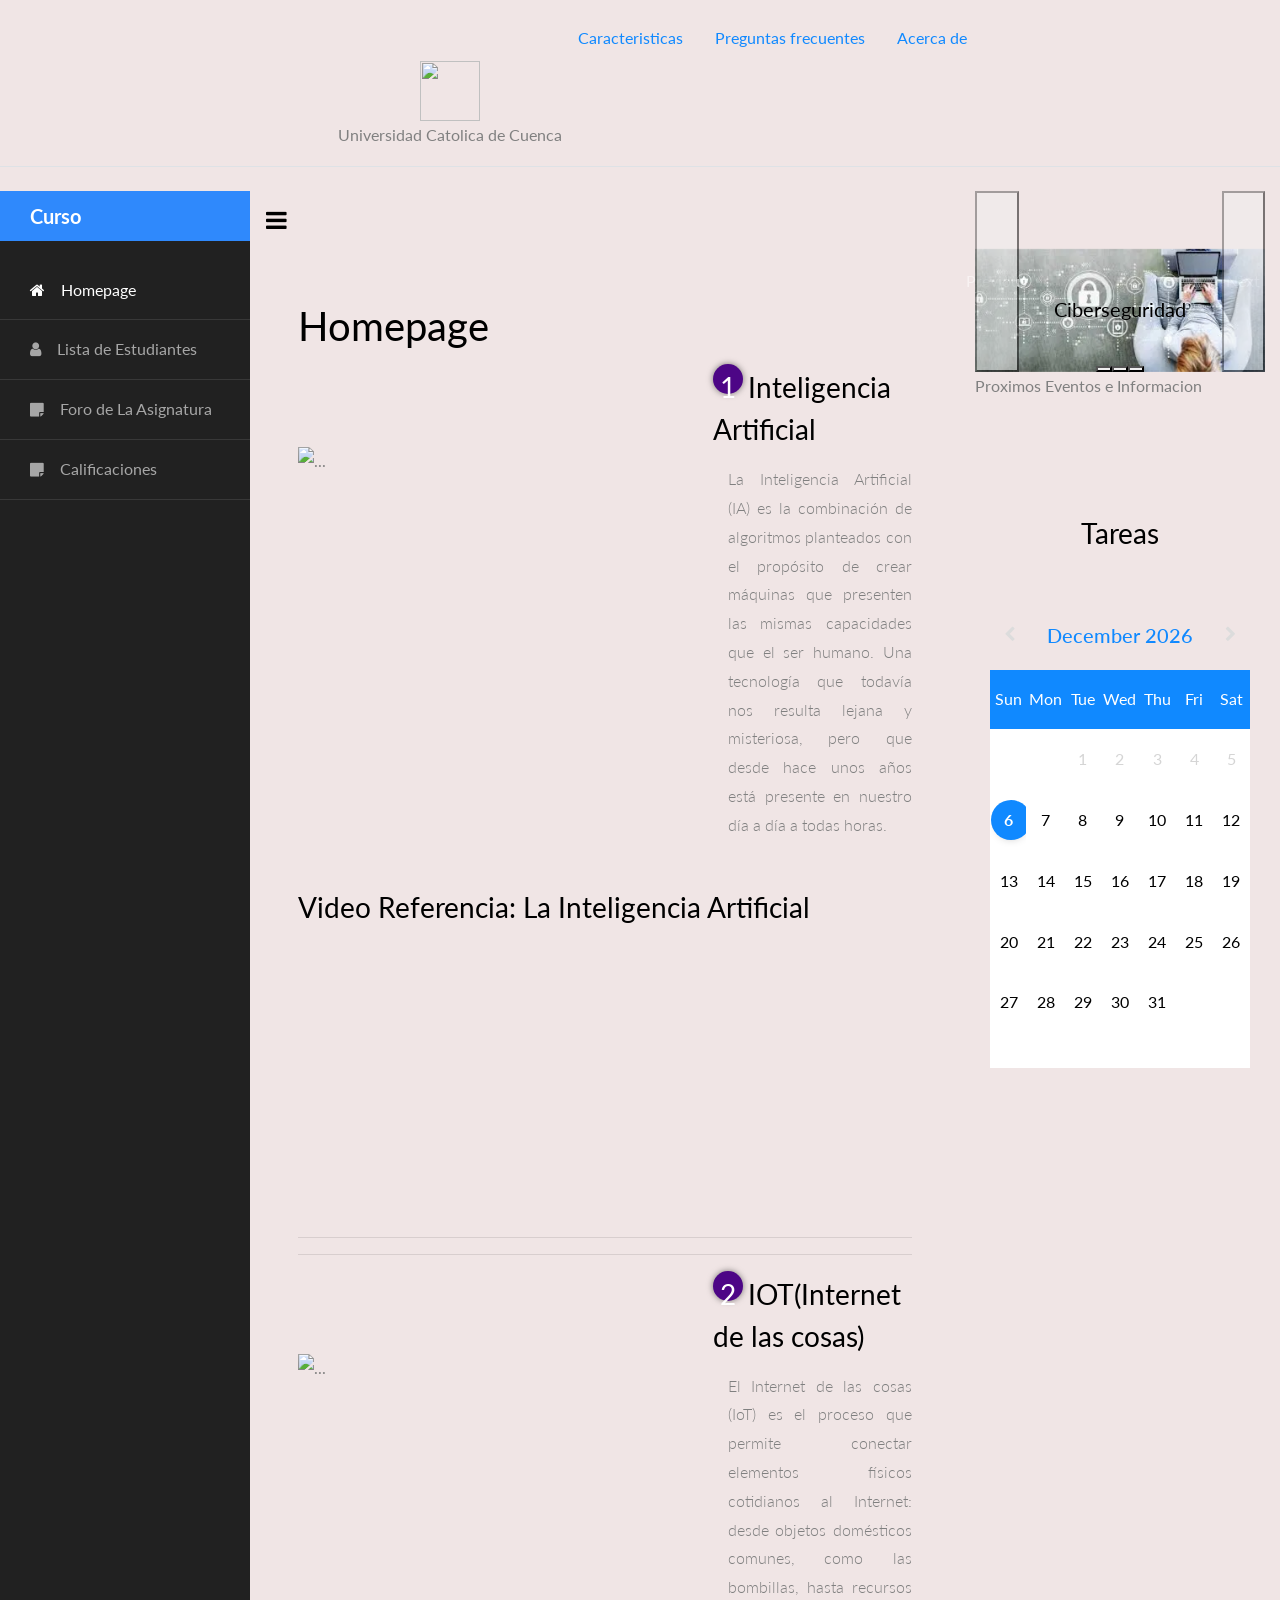
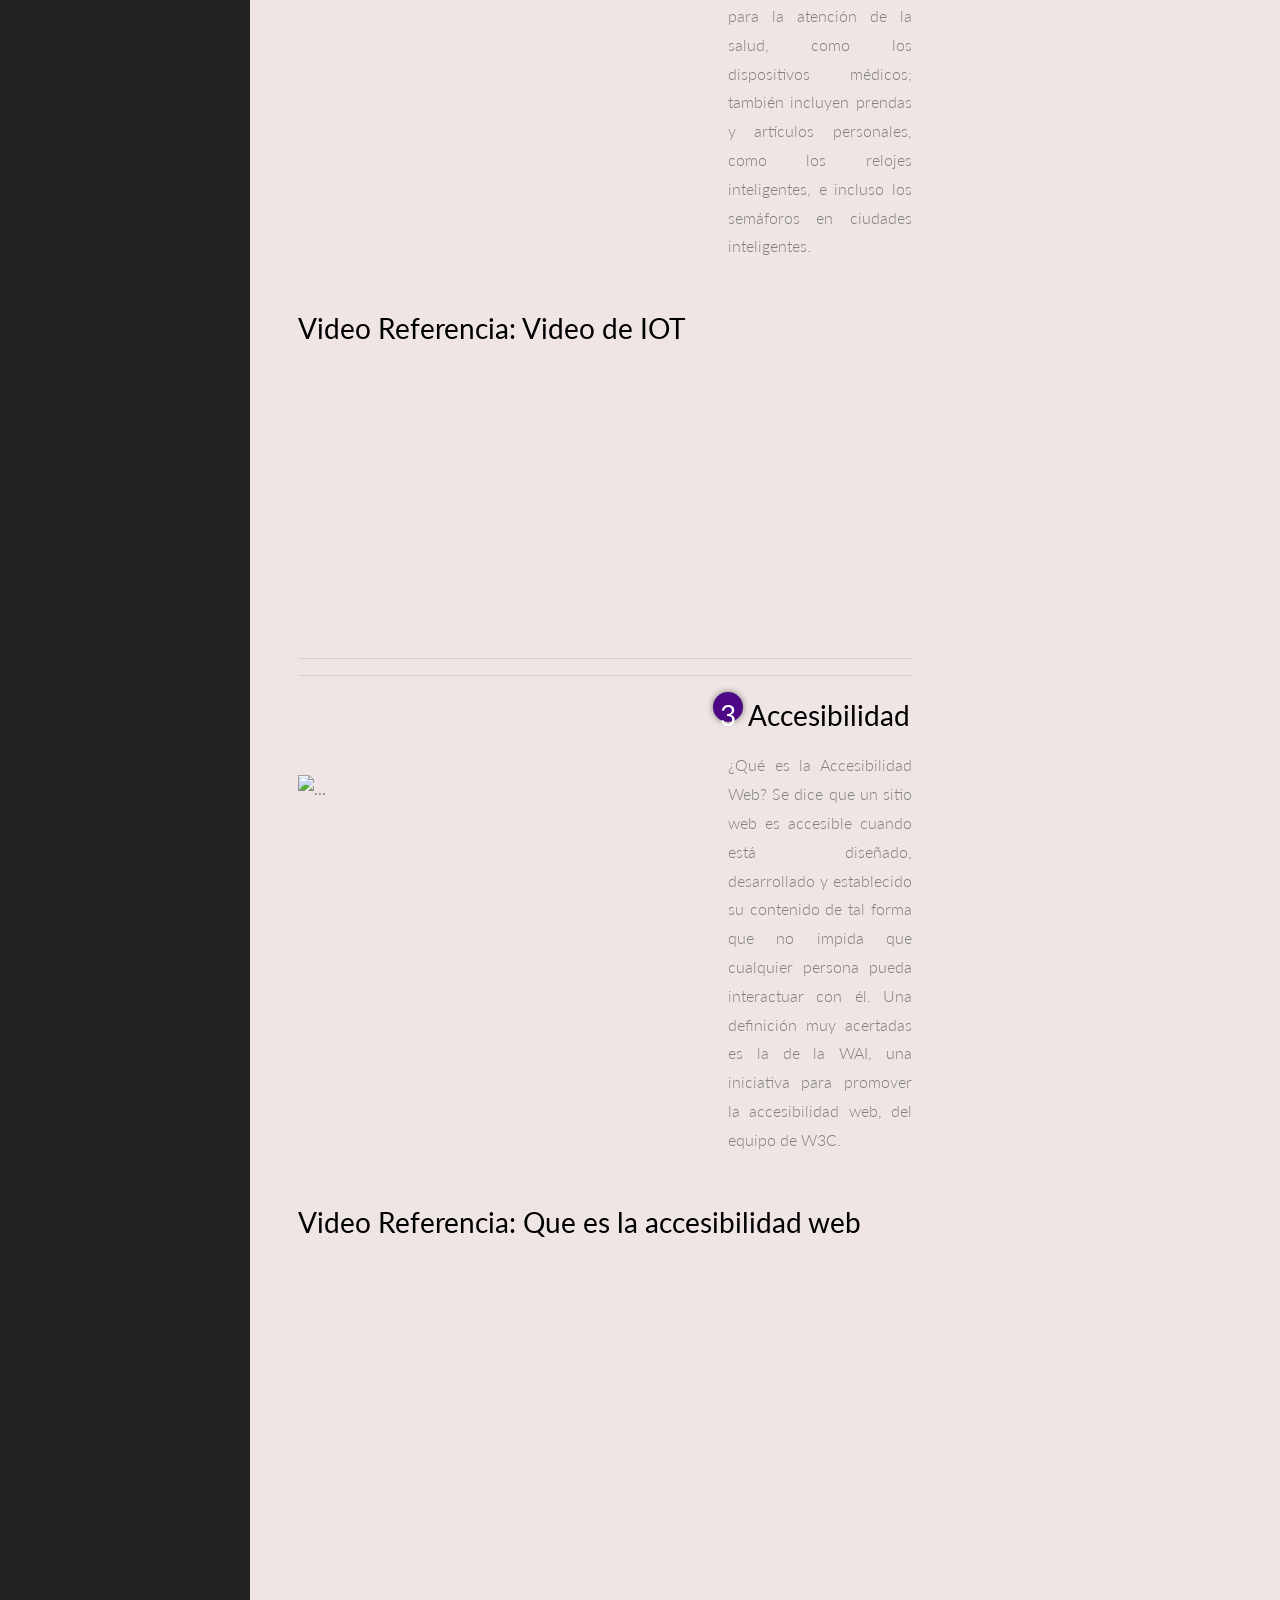
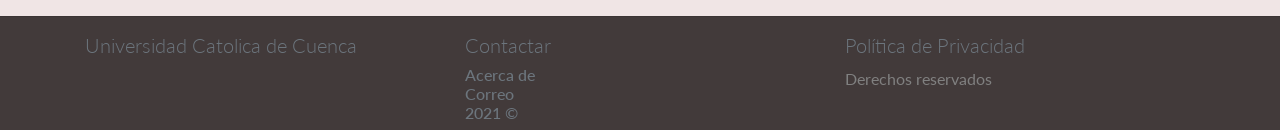
==== commit c3016912: "Commit 3 super pluss" ====
--- a/index2.html
+++ b/index2.html
@@ -54,13 +54,13 @@
 </head>
 <!-- ------------------------------------------------------------------------------------------------------------- -->
 <style>
-    body{
-        background-color: rgb(228, 228, 228);
+    body {
+        background-color: rgb(240, 229, 229);
     }
 </style>
 
 <body>
-    
+
     <!-- Encabezado tttttttttttttttttttttttttttttttttttttttttttttttttttttttttttttttttttttttttttttttttttttttttttttt-->
 
     <header class="d-flex flex-wrap justify-content-center py-3 mb-4 border-bottom">
@@ -217,7 +217,7 @@
                 <!--INFORMACION DE LA PAGINAAAAAAAAAA----------------------------------------------------------- -->
                 <article id="tab2">
                     <br></br>
-                    
+
                     <section class="clientes contenedor">
                         <h2 class="titulo">LISTA DE ESTUDIANTES</h2>
                         <br></br>
@@ -289,7 +289,7 @@
                                     <h4>
 
                                         Gustavo Lozada</h4>
-                                    
+
                                     <p>sebascb16@yahoo.com</p>
                                     <button>Enviar Mensaje</button>
                                 </div>
@@ -356,17 +356,22 @@
                     </section>
 
                     <section class="clientes contenedor">
-                        
+                        <br></br>
                         <div class="cards">
-                            <div class="card">
-                                <img src="https://th.bing.com/th/id/OIP.KslEvOZ2CFCLvEW7fDcmyAHaHa?pid=ImgDet&rs=1" alt="">
+
+
+
+                            <div class="card">
+                                <img src="https://th.bing.com/th/id/OIP.KslEvOZ2CFCLvEW7fDcmyAHaHa?pid=ImgDet&rs=1"
+                                    alt="">
                                 <div class="contenido-texto-card">
                                     <h4>Name</h4>
                                     <p>Lorem ipsum dolor sit amet consectetur adipisicing elit. Vitae, sapiente!</p>
                                 </div>
                             </div>
                             <div class="card">
-                                <img src="" alt="">
+                                <img src="https://th.bing.com/th/id/OIP.KslEvOZ2CFCLvEW7fDcmyAHaHa?pid=ImgDet&rs=1"
+                                    alt="">
                                 <div class="contenido-texto-card">
                                     <h4>Name</h4>
                                     <p>Lorem ipsum dolor sit amet consectetur adipisicing elit. Vitae, sapiente!</p>
@@ -440,156 +445,163 @@
 
                     <div class="container">
                         <div class="row">
-                            <div class="col-3">
+                            <div class="col-6">
                                 <strong>Estudiante</strong>
                             </div>
-                            <div class="col-3">
-                                <strong>Actividad 1</strong>
-                            </div>
-                            <div class="col-3">
-                                <strong>Actividad 2</strong>
-                            </div>
-                            <div class="col-3">
-                                <strong>Actividad 3</strong>
-                            </div>
-                        </div>
-                        <div class="row">
-                            <div class="col-3">
+                            <div class="col-6">
+                                <div class="row">
+                                    <strong>Actividades</strong>
+                                </div>
+                                <div class="row">
+                                    <div class="col-4">
+                                        <strong>1</strong>
+                                    </div>
+                                    <div class="col-4">
+                                        <strong>2</strong>
+                                    </div>
+                                    <div class="col-4">
+                                        <strong>3</strong>
+                                    </div>
+                                </div>
+                            </div>
+                        </div>
+                        <div class="row">
+                            <div class="col-6">
                                 <strong>LUIS FERNANDO SANTACRUZ ERRAEZ</strong>
                             </div>
-                            <div class="col-3">
-                                10
-                            </div>
-                            <div class="col-3">
-                                10
-                            </div>
-                            <div class="col-3">
-                                10
-                            </div>
-                        </div>
-                        <div class="row">
-                            <div class="col-3">
+                            <div class="col-2">
+                                10
+                            </div>
+                            <div class="col-2">
+                                10
+                            </div>
+                            <div class="col-2">
+                                10
+                            </div>
+                        </div>
+                        <div class="row">
+                            <div class="col-6">
                                 <strong>DARWIN ISMAEL PERALTA SAGUAY</strong>
                             </div>
-                            <div class="col-3">
-                                10
-                            </div>
-                            <div class="col-3">
-                                10
-                            </div>
-                            <div class="col-3">
-                                10
-                            </div>
-                        </div>
-                        <div class="row">
-                            <div class="col-3">
+                            <div class="col-2">
+                                10
+                            </div>
+                            <div class="col-2">
+                                10
+                            </div>
+                            <div class="col-2">
+                                10
+                            </div>
+                        </div>
+                        <div class="row">
+                            <div class="col-6">
                                 <strong>SEBASTIAN ALEJANDRO CARRION BRAVO</strong>
                             </div>
-                            <div class="col-3">
-                                10
-                            </div>
-                            <div class="col-3">
-                                10
-                            </div>
-                            <div class="col-3">
-                                10
-                            </div>
-                        </div>
-                        <div class="row">
-                            <div class="col-3">
+                            <div class="col-2">
+                                10
+                            </div>
+                            <div class="col-2">
+                                10
+                            </div>
+                            <div class="col-2">
+                                10
+                            </div>
+                        </div>
+                        <div class="row">
+                            <div class="col-6">
                                 <strong>PATRICIA ELIZABETH RODRIGUEZ PAÑORA</strong>
                             </div>
-                            <div class="col-3">
+                            <div class="col-2">
                                 7
                             </div>
-                            <div class="col-3">
+                            <div class="col-2">
                                 8
                             </div>
-                            <div class="col-3">
+                            <div class="col-2">
                                 9
                             </div>
                         </div>
                         <div class="row">
-                            <div class="col-3">
+                            <div class="col-6">
                                 <strong>ADRIANA FERNANDA ULLOA CASTRO</strong>
                             </div>
-                            <div class="col-3">
+                            <div class="col-2">
                                 5
                             </div>
-                            <div class="col-3">
+                            <div class="col-2">
                                 6
                             </div>
-                            <div class="col-3">
+                            <div class="col-2">
                                 8
                             </div>
                         </div>
                         <div class="row">
-                            <div class="col-3">
+                            <div class="col-6">
                                 <strong>DIEGO MARCELO IGLESIAS ARGUDO</strong>
                             </div>
-                            <div class="col-3">
-                                10
-                            </div>
-                            <div class="col-3">
+                            <div class="col-2">
+                                10
+                            </div>
+                            <div class="col-2">
                                 8
                             </div>
-                            <div class="col-3">
+                            <div class="col-2">
                                 0
                             </div>
                         </div>
                         <div class="row">
-                            <div class="col-3">
+                            <div class="col-6">
                                 <strong>WILLIAN MARCELO PERALTA IZQUIERDO</strong>
                             </div>
-                            <div class="col-3">
+                            <div class="col-2">
                                 0
                             </div>
-                            <div class="col-3">
-                                10
-                            </div>
-                            <div class="col-3">
+                            <div class="col-2">
+                                10
+                            </div>
+                            <div class="col-2">
                                 5
                             </div>
                         </div>
                         <div class="row">
-                            <div class="col-3">
+                            <div class="col-6">
                                 <strong>YANEL ALEXANDRA AVILES VALVERDE</strong>
                             </div>
-                            <div class="col-3">
+                            <div class="col-2">
                                 9
                             </div>
-                            <div class="col-3">
-                                10
-                            </div>
-                            <div class="col-3">
+                            <div class="col-2">
+                                10
+                            </div>
+                            <div class="col-2">
                                 2
                             </div>
                         </div>
                         <div class="row">
-                            <div class="col-3">
+                            <div class="col-6">
                                 <strong>MARLON ANTONIO AVILA ALARCON</strong>
                             </div>
-                            <div class="col-3">
+                            <div class="col-2">
                                 8
                             </div>
-                            <div class="col-3">
+                            <div class="col-2">
                                 5
                             </div>
-                            <div class="col-3">
+                            <div class="col-2">
                                 4
                             </div>
                         </div>
                         <div class="row">
-                            <div class="col-3">
+                            <div class="col-6">
                                 <strong>BRYAM ANDRES PINOS CHACA</strong>
                             </div>
-                            <div class="col-3">
+                            <div class="col-2">
                                 2
                             </div>
-                            <div class="col-3">
-                                10
-                            </div>
-                            <div class="col-3">
+                            <div class="col-2">
+                                10
+                            </div>
+                            <div class="col-2">
                                 7
                             </div>
                         </div>
@@ -597,6 +609,7 @@
                 </article>
             </div>
         </div>
+
 
 
         <!-- Tercera Columna ffffffffffffffffffffffffffffffffffffffffffffffffffffffffffffffffffffffffffffffffffffffffff  -->
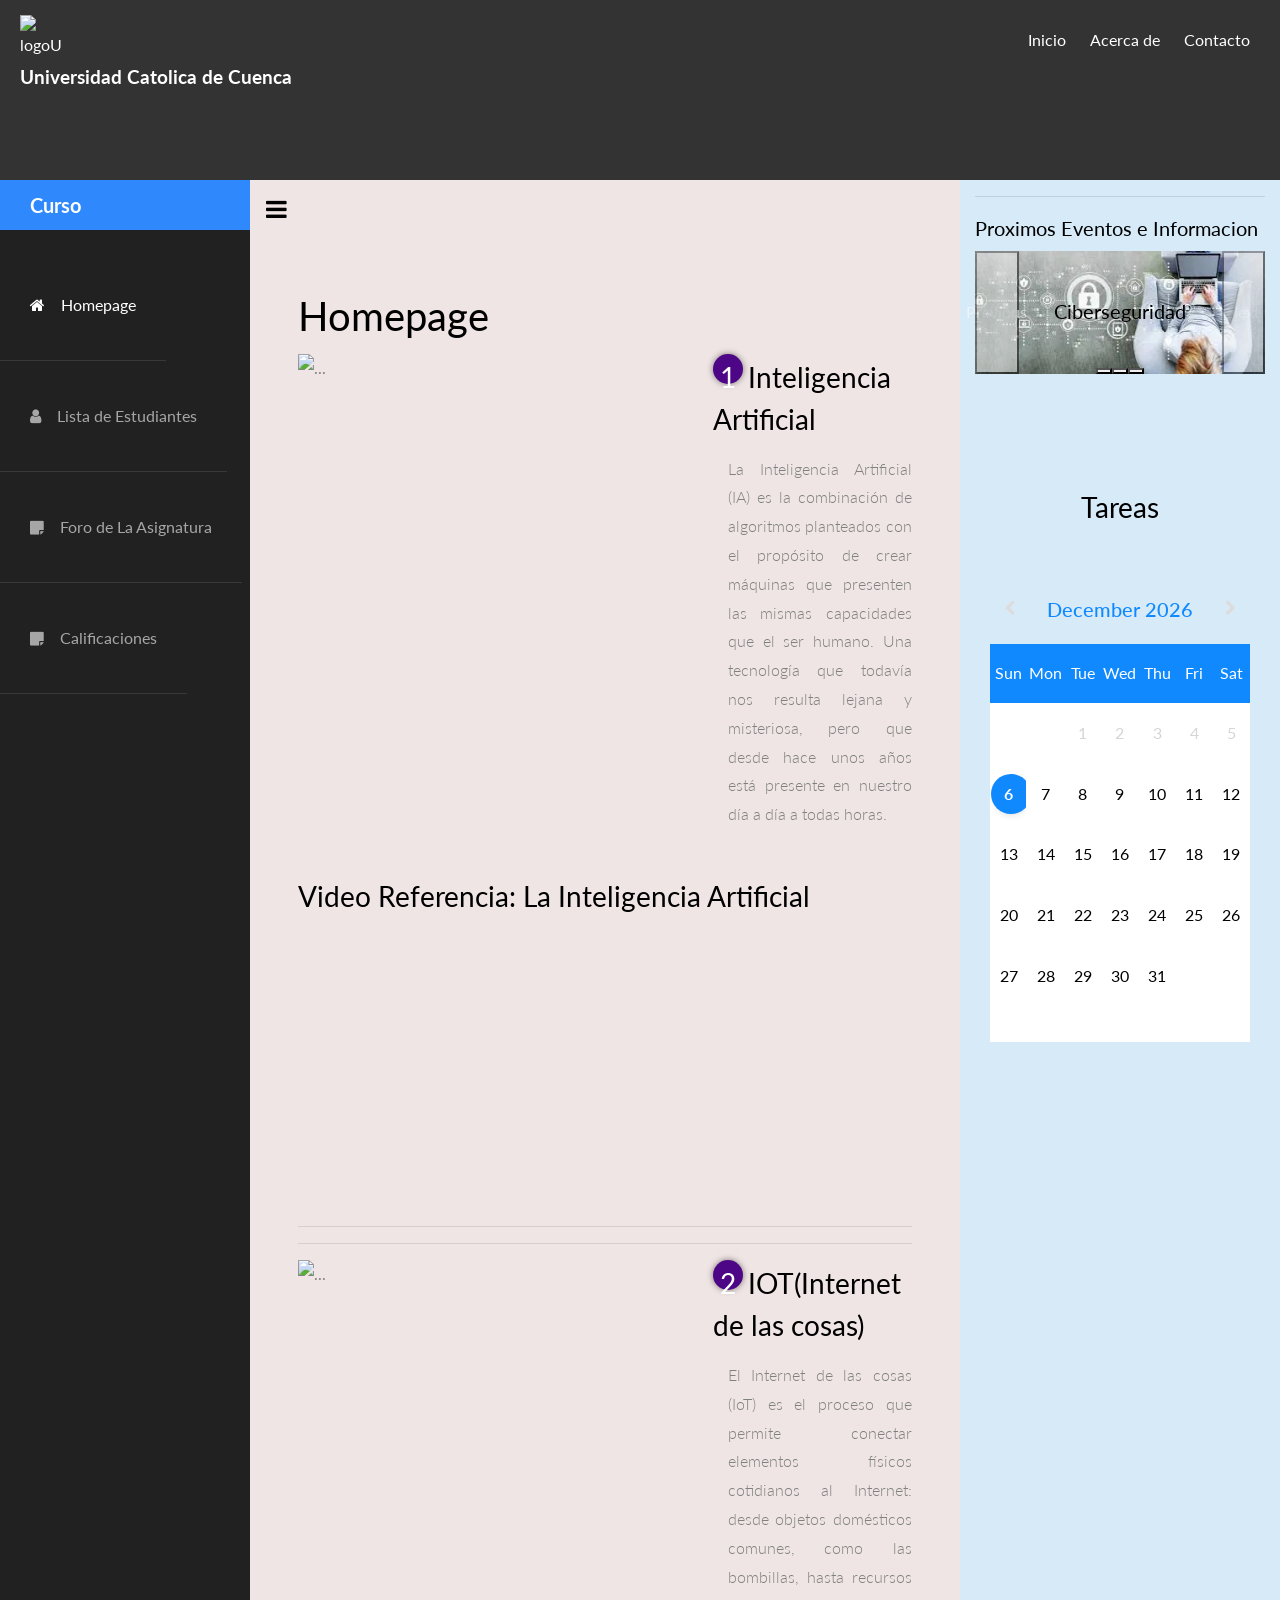
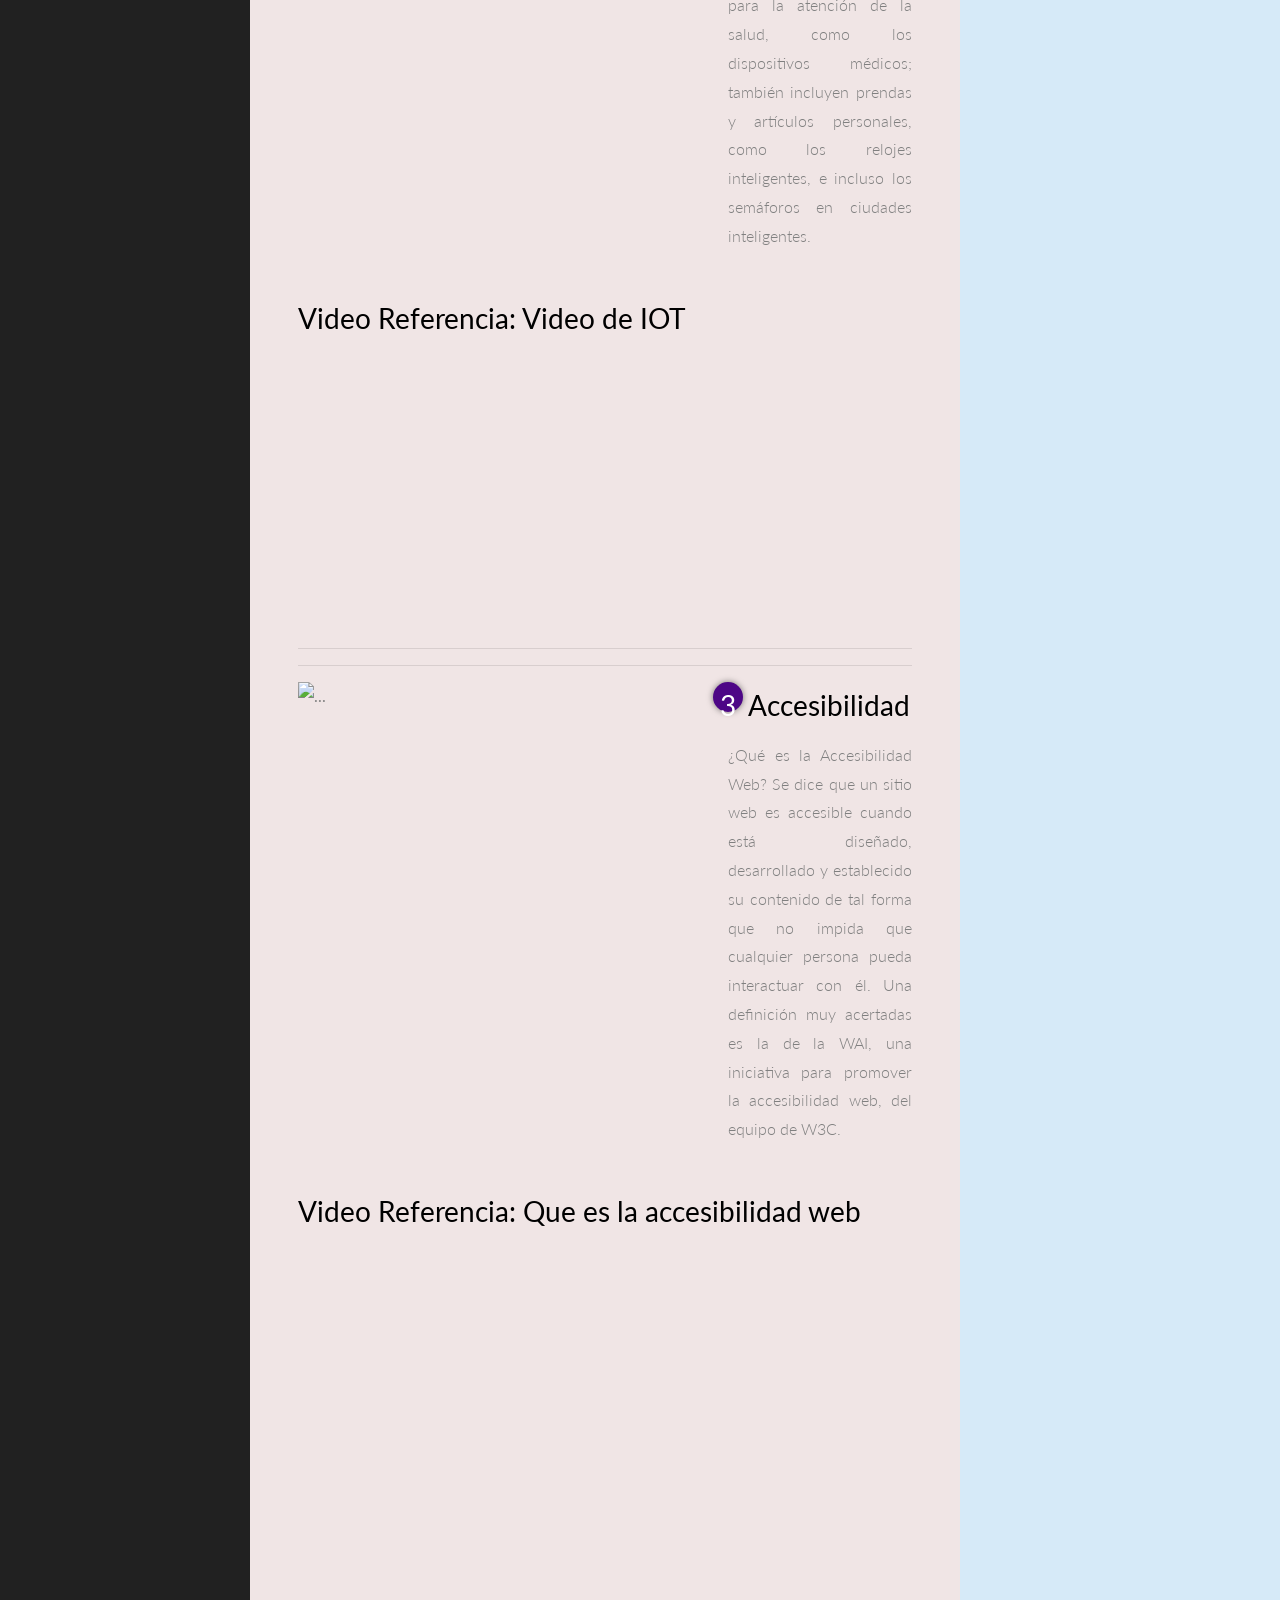
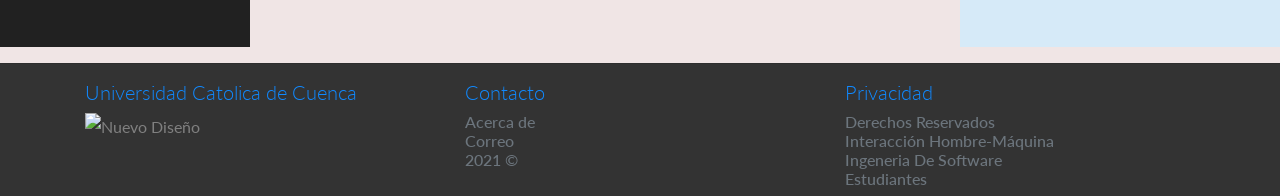
==== commit b29fe4b7: "Commit 24 Plusss del plusss Ulra" ====
--- a/index2.html
+++ b/index2.html
@@ -19,7 +19,6 @@
     <link rel="stylesheet" href="css/jquery-ui.css">
     <script src="js/principal.js"> </script>
     <link rel="stylesheet" href="recursos/imagenes/">
-
     <link rel="stylesheet" href="https://stackpath.bootstrapcdn.com/font-awesome/4.7.0/css/font-awesome.min.css">
     <link rel="stylesheet" href="css/style.css">
     <style>
@@ -30,7 +29,6 @@
             -moz-user-select: none;
             user-select: none;
         }
-
         @media (min-width: 768px) {
             .bd-placeholder-img-lg {
                 font-size: 3.5rem;
@@ -38,69 +36,45 @@
         }
     </style>
     <style>
-        img {
-            margin: 0 auto;
-            display: block;
-            margin-top: 20%;
-        }
     </style>
     <!--Repositorios de Calendario ------------------------------------------------------------------------------------------------------------- -->
     <link href="https://fonts.googleapis.com/css?family=Lato:300,400,700&display=swap" rel="stylesheet">
     <script src="js/mainc.js"></script>
     <link rel="stylesheet" href="css/style2.css">
-    <!-- Repositorios de videos------------------------------------------------------------------------------------------------------------- -->
+    <!-- Repositorios de videos--------------------------------------------------------------------------------------- -->
     <link rel="stylesheet" href="css/style3.css">
-    <!-- ------------------------------------------------------------------------------------------------------------- -->
 </head>
-<!-- ------------------------------------------------------------------------------------------------------------- -->
+<!-- Estilo del Body-------------------------------------------------------------------------------------------------------- -->
 <style>
     body {
         background-color: rgb(240, 229, 229);
     }
 </style>
-
+<!-- Body--------------------------------------------------------------------------------------------------------------------- -->
 <body>
-
-    <!-- Encabezado tttttttttttttttttttttttttttttttttttttttttttttttttttttttttttttttttttttttttttttttttttttttttttttt-->
-
-    <header class="d-flex flex-wrap justify-content-center py-3 mb-4 border-bottom">
-        <a href="" class="d-flex align-items-center mb-3 mb-md-0 me-md-auto text-dark text-decoration-none">
-            <svg class="bi me-2" width="40" height="32">
-                <use xlink:href="#bootstrap"></use>
-            </svg>
-            <span class="fs-4">
-                <font style="vertical-align: inherit;">
-
-                    <a href="https://www.ucacue.edu.ec/"><img
-                            src="https://www.ucacue.edu.ec/wp-content/uploads/2020/08/favicon.png" height="60"
-                            width="60"></a>Universidad Catolica de Cuenca
-                </font>
-            </span>
+    <!-- Encabezado---------------------------------------------------------------------------------------------------------- -->
+    <header id="main-header">
+
+        <a id="logo-header" href="https://www.ucacue.edu.ec/" Target="_blank">
+            <img id="zoom" src="https://www.ucacue.edu.ec/wp-content/uploads/2020/08/favicon.png" alt="logoU" />
+            <span class="site-name">Universidad Catolica de Cuenca</span>
         </a>
 
-        <ul class="nav nav-pills">
-
-            <li class="nav-item"><a href="#" class="nav-link">
-                    <font style="vertical-align: inherit;">
-                        <font style="vertical-align: inherit;">Caracteristicas</font>
-                    </font>
-                </a></li>
-            <li class="nav-item"><a href="#" class="nav-link">
-                    <font style="vertical-align: inherit;">
-                        <font style="vertical-align: inherit;">Preguntas frecuentes</font>
-                    </font>
-                </a></li>
-            <li class="nav-item"><a href="#" class="nav-link">
-                    <font style="vertical-align: inherit;">
-                        <font style="vertical-align: inherit;">Acerca de</font>
-                    </font>
-                </a></li>
-        </ul>
+        <nav>
+            <ul>
+                <li><a href="#"><a href="http://google.com" Target="_blank"
+                            onclick="alert('Este link te dirige a Google.com')">Inicio</a></li>
+                <li><a href="#"><a href="http://google.com" Target="_blank"
+                            onclick="alert('Este link te dirige a Google.com')">Acerca de</a></a></li>
+                <li><a href="#"><a href="http://google.com" Target="_blank"
+                            onclick="alert('Este link te dirige a Google.com')">Contacto</a></a></li>
+            </ul>
+        </nav>
     </header>
-    <!-- ttttttttttttttttttttttttttttttttttttttttttttttttttttttttttttttttttttttttttttttttttttttttttttttttttttttttttttttttttttttttt -->
-    <!-- Partes de Cada columna -->
-    <!-- Izquierda -->
+
+    <!-- Partes de Cada columna------------------------------------------------------------------------------------------ -->
     <div class="wrapper d-flex align-items-stretch">
+        <!-- Izquierda ----------------------------------------------------------------------------------------------------->
         <nav id="sidebar">
             <div class="custom-menu">
                 <button type="button" id="sidebarCollapse" class="btn btn-primary">
@@ -109,8 +83,6 @@
                 </button>
             </div>
             <h1><a class="logo">Curso</a></h1>
-
-
             <ul class="tabs list-unstyled components mb-5">
                 <li class="active"><a href="#tab1"><span class="fa fa-home mr-3"></span><span class="tab-text">Homepage
                         </span></a></li>
@@ -123,7 +95,7 @@
             </ul>
         </nav>
 
-        <!-- Segunda Columna ffffffffffffffffffffffffffffffffffffffffffffffffffffffffffffffffffffffffffffffffffffffffff  -->
+        <!-- Segunda Columna ----------------------------------------------------------------------------------------------- -->
 
         <div class="wrap">
 
@@ -212,9 +184,9 @@
                             </div>
                         </pre>
                     </section>
-
+                <br></br>
                 </article>
-                <!--INFORMACION DE LA PAGINAAAAAAAAAA----------------------------------------------------------- -->
+                <!--Lista de Estudiantes con Boton Enviar----------------------------------------------------------- -->
                 <article id="tab2">
                     <br></br>
 
@@ -240,7 +212,6 @@
                                     <button>Enviar Mensaje</button>
                                 </div>
                             </div>
-
                         </div>
                     </section>
 
@@ -276,20 +247,16 @@
                                 <img src="https://th.bing.com/th/id/OIP.KslEvOZ2CFCLvEW7fDcmyAHaHa?pid=ImgDet&rs=1"
                                     alt="">
                                 <div class="contenido-texto-card">
-                                    <h4>Adriana Ulloa
-                                    </h4>
-                                    <p>sebascb16@yahoo.com</p>
-                                    <button>Enviar Mensaje</button>
-                                </div>
-                            </div>
-                            <div class="card">
-                                <img src="https://th.bing.com/th/id/OIP.KslEvOZ2CFCLvEW7fDcmyAHaHa?pid=ImgDet&rs=1"
-                                    alt="">
-                                <div class="contenido-texto-card">
-                                    <h4>
-
-                                        Gustavo Lozada</h4>
-
+                                    <h4>Adriana Ulloa</h4>
+                                    <p>sebascb16@yahoo.com</p>
+                                    <button>Enviar Mensaje</button>
+                                </div>
+                            </div>
+                            <div class="card">
+                                <img src="https://th.bing.com/th/id/OIP.KslEvOZ2CFCLvEW7fDcmyAHaHa?pid=ImgDet&rs=1"
+                                    alt="">
+                                <div class="contenido-texto-card">
+                                    <h4>Gustavo Lozada</h4>
                                     <p>sebascb16@yahoo.com</p>
                                     <button>Enviar Mensaje</button>
                                 </div>
@@ -305,20 +272,16 @@
                                 <img src="https://th.bing.com/th/id/OIP.KslEvOZ2CFCLvEW7fDcmyAHaHa?pid=ImgDet&rs=1"
                                     alt="">
                                 <div class="contenido-texto-card">
-                                    <h4>
-
-                                        Bryam Pinos</h4>
-                                    <p>sebascb16@yahoo.com</p>
-                                    <button>Enviar Mensaje</button>
-                                </div>
-                            </div>
-                            <div class="card">
-                                <img src="https://th.bing.com/th/id/OIP.KslEvOZ2CFCLvEW7fDcmyAHaHa?pid=ImgDet&rs=1"
-                                    alt="">
-                                <div class="contenido-texto-card">
-                                    <h4>
-
-                                        Marlon Avila</h4>
+                                    <h4>Bryam Pinos</h4>
+                                    <p>sebascb16@yahoo.com</p>
+                                    <button>Enviar Mensaje</button>
+                                </div>
+                            </div>
+                            <div class="card">
+                                <img src="https://th.bing.com/th/id/OIP.KslEvOZ2CFCLvEW7fDcmyAHaHa?pid=ImgDet&rs=1"
+                                    alt="">
+                                <div class="contenido-texto-card">
+                                    <h4>Marlon Avila</h4>
                                     <p>sebascb16@yahoo.com</p>
                                     <button>Enviar Mensaje</button>
                                 </div>
@@ -334,33 +297,26 @@
                                 <img src="https://th.bing.com/th/id/OIP.KslEvOZ2CFCLvEW7fDcmyAHaHa?pid=ImgDet&rs=1"
                                     alt="">
                                 <div class="contenido-texto-card">
-                                    <h4>
-
-                                        Yanel Aviles </h4>
-                                    <p>sebascb16@yahoo.com</p>
-                                    <button>Enviar Mensaje</button>
-                                </div>
-                            </div>
-                            <div class="card">
-                                <img src="https://th.bing.com/th/id/OIP.KslEvOZ2CFCLvEW7fDcmyAHaHa?pid=ImgDet&rs=1"
-                                    alt="">
-                                <div class="contenido-texto-card">
-                                    <h4>Diego Iglesias
-                                    </h4>
-                                    <p>sebascb16@yahoo.com</p>
-                                    <button>Enviar Mensaje</button>
-                                </div>
-                            </div>
-
+                                    <h4>Yanel Aviles </h4>
+                                    <p>sebascb16@yahoo.com</p>
+                                    <button>Enviar Mensaje</button>
+                                </div>
+                            </div>
+                            <div class="card">
+                                <img src="https://th.bing.com/th/id/OIP.KslEvOZ2CFCLvEW7fDcmyAHaHa?pid=ImgDet&rs=1"
+                                    alt="">
+                                <div class="contenido-texto-card">
+                                    <h4>Diego Iglesias</h4>
+                                    <p>sebascb16@yahoo.com</p>
+                                    <button>Enviar Mensaje</button>
+                                </div>
+                            </div>
                         </div>
                     </section>
 
                     <section class="clientes contenedor">
                         <br></br>
                         <div class="cards">
-
-
-
                             <div class="card">
                                 <img src="https://th.bing.com/th/id/OIP.KslEvOZ2CFCLvEW7fDcmyAHaHa?pid=ImgDet&rs=1"
                                     alt="">
@@ -383,8 +339,9 @@
                 <article id="tab3">
                     <br></br>
                     <h1><strong>Foro de Asignatura</strong></h1>
-                    <p>Espacio utilizado para presentar los foros en los cuales se participo y su respectiva fecha de
-                        entrega:</p>
+                    <p>Espacio utilizado para presentar los foros en los cuales se participo al lado izquierdo y su
+                        respectiva fecha de
+                        entrega en el lado derecho:</p>
                     <div class="container">
                         <h1>Listados de Temas</h1>
                         <div class="row">
@@ -439,32 +396,34 @@
                 </article>
                 <article id="tab4">
                     <br></br>
-                    <h1>Calificaciones</h1>
-                    <p>Las calificaciones de los estudiante sera presentada de manera secuencial en la tabla a
-                        continuacion:</p>
+                    <h1><strong>Calificaciones</strong></h1>
+                    <p>Las calificaciones de los estudiantes seran presentadas de manera secuencial en la tabla a
+                        continuacion distribuido por filas y columnas:</p>
 
                     <div class="container">
                         <div class="row">
-                            <div class="col-6">
-                                <strong>Estudiante</strong>
-                            </div>
-                            <div class="col-6">
+                            <div class="col-6" style="background-color:#ffd447">
+                                <h3><strong>Estudiante</strong></h3>
+                            </div>
+                            <div class="col-6" style="background-color:#3ac7ff">
                                 <div class="row">
-                                    <strong>Actividades</strong>
+                                    <h3><strong>Actividades</strong></h3>
                                 </div>
                                 <div class="row">
                                     <div class="col-4">
-                                        <strong>1</strong>
+                                        <h3><strong>1</strong></h3>
                                     </div>
                                     <div class="col-4">
-                                        <strong>2</strong>
+                                        <h3><strong>2</strong></h3>
+                                        </h3>
                                     </div>
                                     <div class="col-4">
-                                        <strong>3</strong>
+                                        <h3><strong>3</strong></h3>
                                     </div>
                                 </div>
                             </div>
                         </div>
+                        <hr>
                         <div class="row">
                             <div class="col-6">
                                 <strong>LUIS FERNANDO SANTACRUZ ERRAEZ</strong>
@@ -479,6 +438,7 @@
                                 10
                             </div>
                         </div>
+                        <hr>
                         <div class="row">
                             <div class="col-6">
                                 <strong>DARWIN ISMAEL PERALTA SAGUAY</strong>
@@ -493,6 +453,7 @@
                                 10
                             </div>
                         </div>
+                        <hr>
                         <div class="row">
                             <div class="col-6">
                                 <strong>SEBASTIAN ALEJANDRO CARRION BRAVO</strong>
@@ -507,6 +468,7 @@
                                 10
                             </div>
                         </div>
+                        <hr>
                         <div class="row">
                             <div class="col-6">
                                 <strong>PATRICIA ELIZABETH RODRIGUEZ PAÑORA</strong>
@@ -521,6 +483,7 @@
                                 9
                             </div>
                         </div>
+                        <hr>
                         <div class="row">
                             <div class="col-6">
                                 <strong>ADRIANA FERNANDA ULLOA CASTRO</strong>
@@ -535,6 +498,7 @@
                                 8
                             </div>
                         </div>
+                        <hr>
                         <div class="row">
                             <div class="col-6">
                                 <strong>DIEGO MARCELO IGLESIAS ARGUDO</strong>
@@ -549,6 +513,7 @@
                                 0
                             </div>
                         </div>
+                        <hr>
                         <div class="row">
                             <div class="col-6">
                                 <strong>WILLIAN MARCELO PERALTA IZQUIERDO</strong>
@@ -563,6 +528,7 @@
                                 5
                             </div>
                         </div>
+                        <hr>
                         <div class="row">
                             <div class="col-6">
                                 <strong>YANEL ALEXANDRA AVILES VALVERDE</strong>
@@ -577,6 +543,7 @@
                                 2
                             </div>
                         </div>
+                        <hr>
                         <div class="row">
                             <div class="col-6">
                                 <strong>MARLON ANTONIO AVILA ALARCON</strong>
@@ -591,6 +558,7 @@
                                 4
                             </div>
                         </div>
+                        <hr>
                         <div class="row">
                             <div class="col-6">
                                 <strong>BRYAM ANDRES PINOS CHACA</strong>
@@ -610,11 +578,13 @@
             </div>
         </div>
 
-
-
-        <!-- Tercera Columna ffffffffffffffffffffffffffffffffffffffffffffffffffffffffffffffffffffffffffffffffffffffffff  -->
-        <div class="col-3">
-            <!-- Carrucel:  Links e Imagenes -->
+        <!-- Tercera Columna-------------------------------------------------------------------------------------------- -->
+        <div class="col-3" style="background-color:#D6EAF8">
+            <!-- Carrucel: Links e Imagenes -->
+            <hr>
+            <h5>
+                Proximos Eventos e Informacion
+            </h5>
             <div id="carouselExampleCaptions" class="carousel slide" data-bs-ride="carousel">
                 <div class="carousel-indicators">
                     <button type="button" data-bs-target="#carouselExampleCaptions" data-bs-slide-to="0" class="active"
@@ -662,10 +632,7 @@
                     <span class="visually-hidden">Next</span>
                 </button>
             </div>
-            <!-- Calendario -->
-            <h7>
-                Proximos Eventos e Informacion
-            </h7>
+            <!-- Calendario---------------------------------------------------------------------------- -->
             <section class="ftco-section">
                 <div class="container">
                     <div class="row justify-content-center">
@@ -708,13 +675,19 @@
     <hr>
     <div class="container">
         <div class="row">
-            <div class="col-xs-12 col-md-4">
-                <h6 class="text-muted lead">Universidad Catolica de Cuenca</h6>
+            <div class="col-xs-12 col-md-4" id="copyright">
+                <h6 class="text-muted lead"> <a href="https://www.ucacue.edu.ec/" Target="_blank"
+                        class="link-secondary">Universidad Catolica de Cuenca</a> </h6>
+                <div class="container-img">
+                    <img src=https://www.ucacue.edu.ec/wp-content/uploads/2020/08/favicon.png width="100" height="100"
+                        alt="Nuevo Diseño">
+                </div>
 
 
             </div>
             <div class="col-xs-12 col-md-4" id="copyright">
-                <h6 class="text-muted lead">Contactar</h6>
+                <h6 class="text-muted lead"><a href="http://google.com" Target="_blank"
+                        class="link-secondary">Contacto</a> </h6>
                 <h6 class="text-muted">
                     Acerca de<br>
                     Correo<br>
@@ -722,13 +695,20 @@
 
                 </h6>
             </div>
-            <div class="col-xs-12 col-md-4">
-                <h6 class="text-muted lead">Política de Privacidad</h6>
+            <div class="col-xs-12 col-md-4" id="copyright">
+                <h6 class="text-muted lead"><a href="http://google.com" Target="_blank"
+                        class="link-secondary">Privacidad</a></h6>
                 <h6 class="text-muted">
-
+                    Derechos Reservados
+                <br>
+                Interacción Hombre-Máquina
+                <br>
+                Ingeneria De Software
+                <br>
+                Estudiantes
+               
                 </h6>
-                Derechos reservados
-                <br>
+
             </div>
         </div>
     </div>
--- a/css/style3.css
+++ b/css/style3.css
@@ -260,6 +260,88 @@
         width: 90%;
     }
 }
+/* cabeseraaaaaaaaaaaaaaaaaaaaaaaaaaaaaaaaaaaaaaaaaaaa */
+#main-header {
+	background: #333;
+	color: white;
+	height: 180px;
+}	
+	#main-header a {
+		color: white;
+	}
+
+/*
+ * Logo
+ */
+#logo-header {
+	float: left;
+	padding: 15px 0 0 20px;
+	text-decoration: none;
+}
+	#logo-header:hover {
+		color: #0b76a6;
+	}
+	
+	#logo-header .site-name {
+		display: block;
+		font-weight: 700;
+		font-size: 1.2em;
+	}
+	
+	#logo-header .site-desc {
+		display: block;
+		font-weight: 300;
+		font-size: 0.8em;
+		color: #999;
+	}
+	
+    #zoom{
+        max-width: 15%;
+        height: auto;
+        text-align: center;
+
+    }
+	/* footer */
+
+	footer{
+		background: #333;
+		
+	   
+	}
+	.container-img{
+		
+		align-items: center;
+	  }
+	  
+/*
+ * Navegación
+ */
+nav {
+	float: right;
+}
+	nav ul {
+		margin: 0;
+		padding: 0;
+		list-style: none;
+		padding-right: 20px;
+	}
+	
+		nav ul li {
+			display: inline-block;
+			line-height: 80px;
+		}
+			
+			nav ul li a {
+				display: block;
+				padding: 0 10px;
+				text-decoration: none;
+			}
+			
+				nav ul li a:hover {
+					background: #007bff;
+				}
+/* cabeseraaaaaaaaaaaaaaaaaaaaaaaaaaaaaaaaaaaaaaaaaaaa  finnnnnn*/
+
 
 @media screen and (max-width:500px){
     
